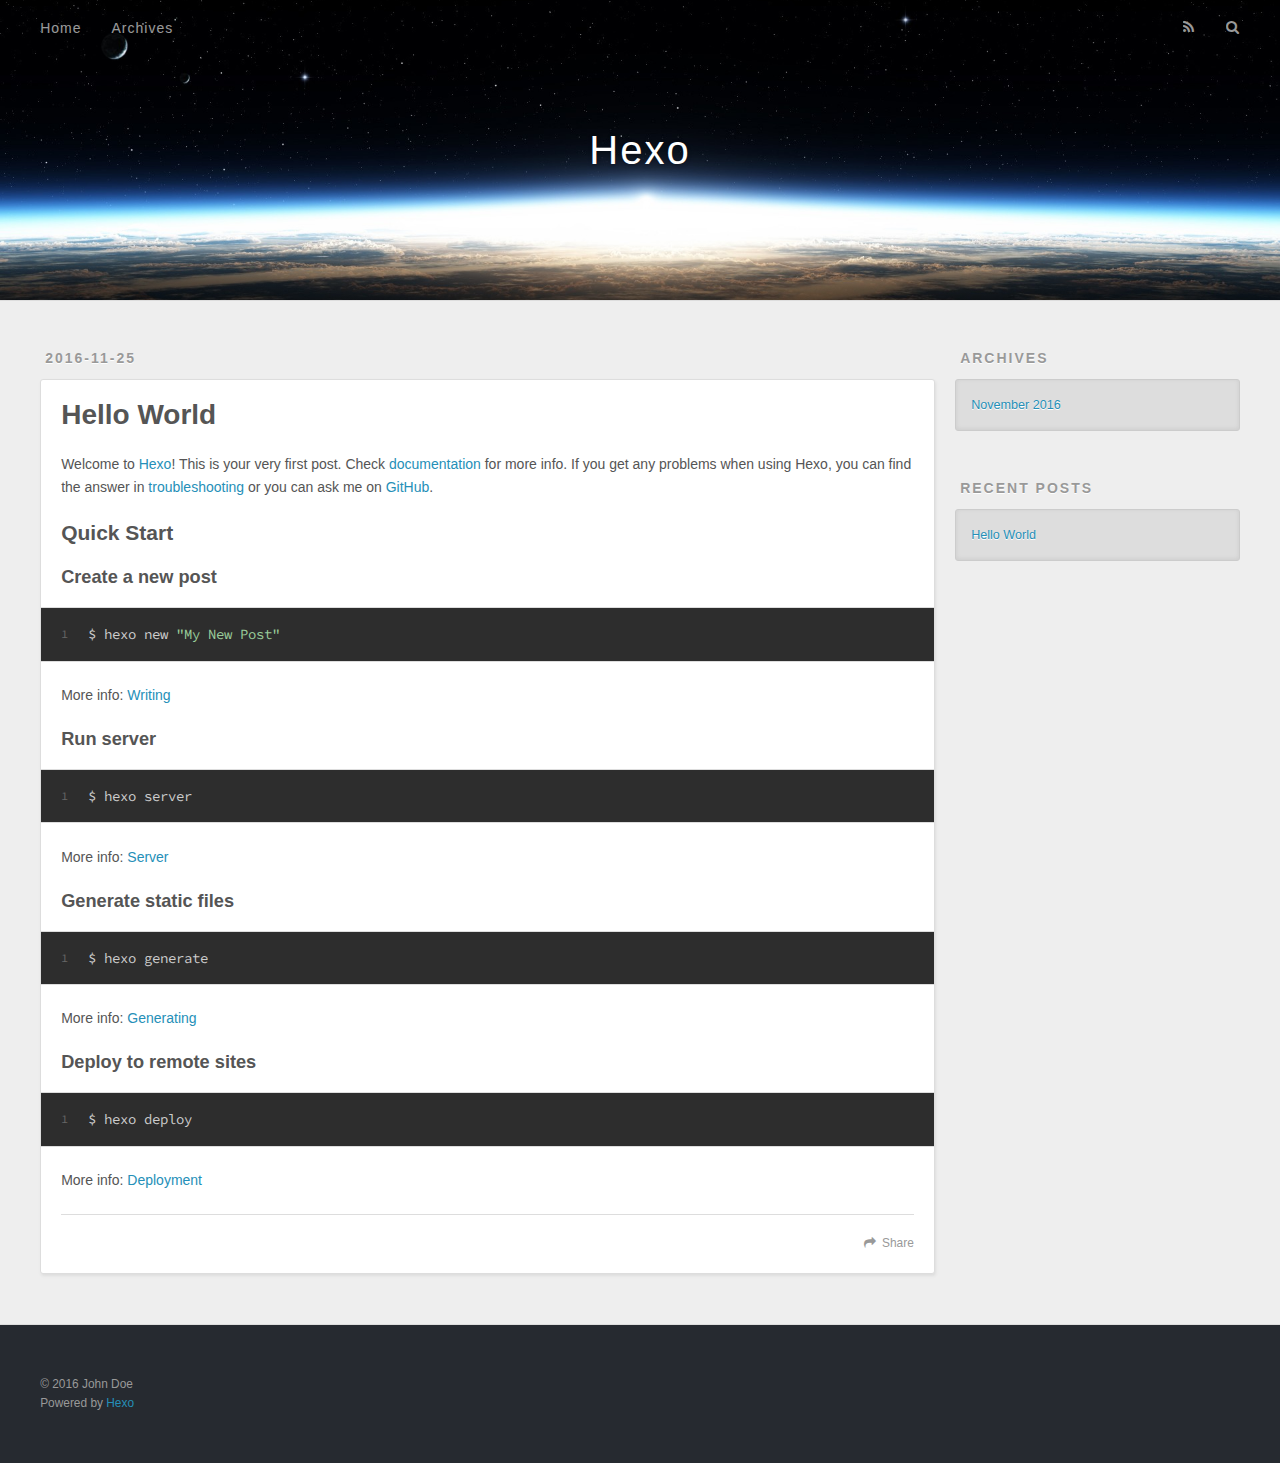
==== index.html @ 5a2c0171 "Site updated: 2016-11-25 18:20:58" ====
<!DOCTYPE html>
<html>
<head>
  <meta charset="utf-8">
  
  <title>Hexo</title>
  <meta name="viewport" content="width=device-width, initial-scale=1, maximum-scale=1">
  <meta property="og:type" content="website">
<meta property="og:title" content="Hexo">
<meta property="og:url" content="http://yoursite.com/index.html">
<meta property="og:site_name" content="Hexo">
<meta name="twitter:card" content="summary">
<meta name="twitter:title" content="Hexo">
  
    <link rel="alternate" href="/atom.xml" title="Hexo" type="application/atom+xml">
  
  
    <link rel="icon" href="/favicon.png">
  
  
    <link href="//fonts.googleapis.com/css?family=Source+Code+Pro" rel="stylesheet" type="text/css">
  
  <link rel="stylesheet" href="/css/style.css">
  

</head>

<body>
  <div id="container">
    <div id="wrap">
      <header id="header">
  <div id="banner"></div>
  <div id="header-outer" class="outer">
    <div id="header-title" class="inner">
      <h1 id="logo-wrap">
        <a href="/" id="logo">Hexo</a>
      </h1>
      
    </div>
    <div id="header-inner" class="inner">
      <nav id="main-nav">
        <a id="main-nav-toggle" class="nav-icon"></a>
        
          <a class="main-nav-link" href="/">Home</a>
        
          <a class="main-nav-link" href="/archives">Archives</a>
        
      </nav>
      <nav id="sub-nav">
        
          <a id="nav-rss-link" class="nav-icon" href="/atom.xml" title="RSS Feed"></a>
        
        <a id="nav-search-btn" class="nav-icon" title="Search"></a>
      </nav>
      <div id="search-form-wrap">
        <form action="//google.com/search" method="get" accept-charset="UTF-8" class="search-form"><input type="search" name="q" results="0" class="search-form-input" placeholder="Search"><button type="submit" class="search-form-submit">&#xF002;</button><input type="hidden" name="sitesearch" value="http://yoursite.com"></form>
      </div>
    </div>
  </div>
</header>
      <div class="outer">
        <section id="main">
  
    <article id="post-hello-world" class="article article-type-post" itemscope itemprop="blogPost">
  <div class="article-meta">
    <a href="/2016/11/25/hello-world/" class="article-date">
  <time datetime="2016-11-25T10:02:31.651Z" itemprop="datePublished">2016-11-25</time>
</a>
    
  </div>
  <div class="article-inner">
    
    
      <header class="article-header">
        
  
    <h1 itemprop="name">
      <a class="article-title" href="/2016/11/25/hello-world/">Hello World</a>
    </h1>
  

      </header>
    
    <div class="article-entry" itemprop="articleBody">
      
        <p>Welcome to <a href="https://hexo.io/" target="_blank" rel="external">Hexo</a>! This is your very first post. Check <a href="https://hexo.io/docs/" target="_blank" rel="external">documentation</a> for more info. If you get any problems when using Hexo, you can find the answer in <a href="https://hexo.io/docs/troubleshooting.html" target="_blank" rel="external">troubleshooting</a> or you can ask me on <a href="https://github.com/hexojs/hexo/issues" target="_blank" rel="external">GitHub</a>.</p>
<h2 id="Quick-Start"><a href="#Quick-Start" class="headerlink" title="Quick Start"></a>Quick Start</h2><h3 id="Create-a-new-post"><a href="#Create-a-new-post" class="headerlink" title="Create a new post"></a>Create a new post</h3><figure class="highlight bash"><table><tr><td class="gutter"><pre><div class="line">1</div></pre></td><td class="code"><pre><div class="line">$ hexo new <span class="string">"My New Post"</span></div></pre></td></tr></table></figure>
<p>More info: <a href="https://hexo.io/docs/writing.html" target="_blank" rel="external">Writing</a></p>
<h3 id="Run-server"><a href="#Run-server" class="headerlink" title="Run server"></a>Run server</h3><figure class="highlight bash"><table><tr><td class="gutter"><pre><div class="line">1</div></pre></td><td class="code"><pre><div class="line">$ hexo server</div></pre></td></tr></table></figure>
<p>More info: <a href="https://hexo.io/docs/server.html" target="_blank" rel="external">Server</a></p>
<h3 id="Generate-static-files"><a href="#Generate-static-files" class="headerlink" title="Generate static files"></a>Generate static files</h3><figure class="highlight bash"><table><tr><td class="gutter"><pre><div class="line">1</div></pre></td><td class="code"><pre><div class="line">$ hexo generate</div></pre></td></tr></table></figure>
<p>More info: <a href="https://hexo.io/docs/generating.html" target="_blank" rel="external">Generating</a></p>
<h3 id="Deploy-to-remote-sites"><a href="#Deploy-to-remote-sites" class="headerlink" title="Deploy to remote sites"></a>Deploy to remote sites</h3><figure class="highlight bash"><table><tr><td class="gutter"><pre><div class="line">1</div></pre></td><td class="code"><pre><div class="line">$ hexo deploy</div></pre></td></tr></table></figure>
<p>More info: <a href="https://hexo.io/docs/deployment.html" target="_blank" rel="external">Deployment</a></p>

      
    </div>
    <footer class="article-footer">
      <a data-url="http://yoursite.com/2016/11/25/hello-world/" data-id="civxmhy2h0000usjjpiqoplnz" class="article-share-link">Share</a>
      
      
    </footer>
  </div>
  
</article>


  

</section>
        
          <aside id="sidebar">
  
    

  
    

  
    
  
    
  <div class="widget-wrap">
    <h3 class="widget-title">Archives</h3>
    <div class="widget">
      <ul class="archive-list"><li class="archive-list-item"><a class="archive-list-link" href="/archives/2016/11/">November 2016</a></li></ul>
    </div>
  </div>


  
    
  <div class="widget-wrap">
    <h3 class="widget-title">Recent Posts</h3>
    <div class="widget">
      <ul>
        
          <li>
            <a href="/2016/11/25/hello-world/">Hello World</a>
          </li>
        
      </ul>
    </div>
  </div>

  
</aside>
        
      </div>
      <footer id="footer">
  
  <div class="outer">
    <div id="footer-info" class="inner">
      &copy; 2016 John Doe<br>
      Powered by <a href="http://hexo.io/" target="_blank">Hexo</a>
    </div>
  </div>
</footer>
    </div>
    <nav id="mobile-nav">
  
    <a href="/" class="mobile-nav-link">Home</a>
  
    <a href="/archives" class="mobile-nav-link">Archives</a>
  
</nav>
    

<script src="//ajax.googleapis.com/ajax/libs/jquery/2.0.3/jquery.min.js"></script>


  <link rel="stylesheet" href="/fancybox/jquery.fancybox.css">
  <script src="/fancybox/jquery.fancybox.pack.js"></script>


<script src="/js/script.js"></script>

  </div>
</body>
</html>
---- css/style.css ----
body {
  width: 100%;
}
body:before,
body:after {
  content: "";
  display: table;
}
body:after {
  clear: both;
}
html,
body,
div,
span,
applet,
object,
iframe,
h1,
h2,
h3,
h4,
h5,
h6,
p,
blockquote,
pre,
a,
abbr,
acronym,
address,
big,
cite,
code,
del,
dfn,
em,
img,
ins,
kbd,
q,
s,
samp,
small,
strike,
strong,
sub,
sup,
tt,
var,
dl,
dt,
dd,
ol,
ul,
li,
fieldset,
form,
label,
legend,
table,
caption,
tbody,
tfoot,
thead,
tr,
th,
td {
  margin: 0;
  padding: 0;
  border: 0;
  outline: 0;
  font-weight: inherit;
  font-style: inherit;
  font-family: inherit;
  font-size: 100%;
  vertical-align: baseline;
}
body {
  line-height: 1;
  color: #000;
  background: #fff;
}
ol,
ul {
  list-style: none;
}
table {
  border-collapse: separate;
  border-spacing: 0;
  vertical-align: middle;
}
caption,
th,
td {
  text-align: left;
  font-weight: normal;
  vertical-align: middle;
}
a img {
  border: none;
}
input,
button {
  margin: 0;
  padding: 0;
}
input::-moz-focus-inner,
button::-moz-focus-inner {
  border: 0;
  padding: 0;
}
@font-face {
  font-family: FontAwesome;
  font-style: normal;
  font-weight: normal;
  src: url("fonts/fontawesome-webfont.eot?v=#4.0.3");
  src: url("fonts/fontawesome-webfont.eot?#iefix&v=#4.0.3") format("embedded-opentype"), url("fonts/fontawesome-webfont.woff?v=#4.0.3") format("woff"), url("fonts/fontawesome-webfont.ttf?v=#4.0.3") format("truetype"), url("fonts/fontawesome-webfont.svg#fontawesomeregular?v=#4.0.3") format("svg");
}
html,
body,
#container {
  height: 100%;
}
body {
  background: #eee;
  font: 14px "Helvetica Neue", Helvetica, Arial, sans-serif;
  -webkit-text-size-adjust: 100%;
}
.outer {
  max-width: 1220px;
  margin: 0 auto;
  padding: 0 20px;
}
.outer:before,
.outer:after {
  content: "";
  display: table;
}
.outer:after {
  clear: both;
}
.inner {
  display: inline;
  float: left;
  width: 98.33333333333333%;
  margin: 0 0.833333333333333%;
}
.left,
.alignleft {
  float: left;
}
.right,
.alignright {
  float: right;
}
.clear {
  clear: both;
}
#container {
  position: relative;
}
.mobile-nav-on {
  overflow: hidden;
}
#wrap {
  height: 100%;
  width: 100%;
  position: absolute;
  top: 0;
  left: 0;
  -webkit-transition: 0.2s ease-out;
  -moz-transition: 0.2s ease-out;
  -ms-transition: 0.2s ease-out;
  transition: 0.2s ease-out;
  z-index: 1;
  background: #eee;
}
.mobile-nav-on #wrap {
  left: 280px;
}
@media screen and (min-width: 768px) {
  #main {
    display: inline;
    float: left;
    width: 73.33333333333333%;
    margin: 0 0.833333333333333%;
  }
}
.article-date,
.article-category-link,
.archive-year,
.widget-title {
  text-decoration: none;
  text-transform: uppercase;
  letter-spacing: 2px;
  color: #999;
  margin-bottom: 1em;
  margin-left: 5px;
  line-height: 1em;
  text-shadow: 0 1px #fff;
  font-weight: bold;
}
.article-inner,
.archive-article-inner {
  background: #fff;
  -webkit-box-shadow: 1px 2px 3px #ddd;
  box-shadow: 1px 2px 3px #ddd;
  border: 1px solid #ddd;
  border-radius: 3px;
}
.article-entry h1,
.widget h1 {
  font-size: 2em;
}
.article-entry h2,
.widget h2 {
  font-size: 1.5em;
}
.article-entry h3,
.widget h3 {
  font-size: 1.3em;
}
.article-entry h4,
.widget h4 {
  font-size: 1.2em;
}
.article-entry h5,
.widget h5 {
  font-size: 1em;
}
.article-entry h6,
.widget h6 {
  font-size: 1em;
  color: #999;
}
.article-entry hr,
.widget hr {
  border: 1px dashed #ddd;
}
.article-entry strong,
.widget strong {
  font-weight: bold;
}
.article-entry em,
.widget em,
.article-entry cite,
.widget cite {
  font-style: italic;
}
.article-entry sup,
.widget sup,
.article-entry sub,
.widget sub {
  font-size: 0.75em;
  line-height: 0;
  position: relative;
  vertical-align: baseline;
}
.article-entry sup,
.widget sup {
  top: -0.5em;
}
.article-entry sub,
.widget sub {
  bottom: -0.2em;
}
.article-entry small,
.widget small {
  font-size: 0.85em;
}
.article-entry acronym,
.widget acronym,
.article-entry abbr,
.widget abbr {
  border-bottom: 1px dotted;
}
.article-entry ul,
.widget ul,
.article-entry ol,
.widget ol,
.article-entry dl,
.widget dl {
  margin: 0 20px;
  line-height: 1.6em;
}
.article-entry ul ul,
.widget ul ul,
.article-entry ol ul,
.widget ol ul,
.article-entry ul ol,
.widget ul ol,
.article-entry ol ol,
.widget ol ol {
  margin-top: 0;
  margin-bottom: 0;
}
.article-entry ul,
.widget ul {
  list-style: disc;
}
.article-entry ol,
.widget ol {
  list-style: decimal;
}
.article-entry dt,
.widget dt {
  font-weight: bold;
}
#header {
  height: 300px;
  position: relative;
  border-bottom: 1px solid #ddd;
}
#header:before,
#header:after {
  content: "";
  position: absolute;
  left: 0;
  right: 0;
  height: 40px;
}
#header:before {
  top: 0;
  background: -webkit-linear-gradient(rgba(0,0,0,0.2), transparent);
  background: -moz-linear-gradient(rgba(0,0,0,0.2), transparent);
  background: -ms-linear-gradient(rgba(0,0,0,0.2), transparent);
  background: linear-gradient(rgba(0,0,0,0.2), transparent);
}
#header:after {
  bottom: 0;
  background: -webkit-linear-gradient(transparent, rgba(0,0,0,0.2));
  background: -moz-linear-gradient(transparent, rgba(0,0,0,0.2));
  background: -ms-linear-gradient(transparent, rgba(0,0,0,0.2));
  background: linear-gradient(transparent, rgba(0,0,0,0.2));
}
#header-outer {
  height: 100%;
  position: relative;
}
#header-inner {
  position: relative;
  overflow: hidden;
}
#banner {
  position: absolute;
  top: 0;
  left: 0;
  width: 100%;
  height: 100%;
  background: url("images/banner.jpg") center #000;
  -webkit-background-size: cover;
  -moz-background-size: cover;
  background-size: cover;
  z-index: -1;
}
#header-title {
  text-align: center;
  height: 40px;
  position: absolute;
  top: 50%;
  left: 0;
  margin-top: -20px;
}
#logo,
#subtitle {
  text-decoration: none;
  color: #fff;
  font-weight: 300;
  text-shadow: 0 1px 4px rgba(0,0,0,0.3);
}
#logo {
  font-size: 40px;
  line-height: 40px;
  letter-spacing: 2px;
}
#subtitle {
  font-size: 16px;
  line-height: 16px;
  letter-spacing: 1px;
}
#subtitle-wrap {
  margin-top: 16px;
}
#main-nav {
  float: left;
  margin-left: -15px;
}
.nav-icon,
.main-nav-link {
  float: left;
  color: #fff;
  opacity: 0.6;
  text-decoration: none;
  text-shadow: 0 1px rgba(0,0,0,0.2);
  -webkit-transition: opacity 0.2s;
  -moz-transition: opacity 0.2s;
  -ms-transition: opacity 0.2s;
  transition: opacity 0.2s;
  display: block;
  padding: 20px 15px;
}
.nav-icon:hover,
.main-nav-link:hover {
  opacity: 1;
}
.nav-icon {
  font-family: FontAwesome;
  text-align: center;
  font-size: 14px;
  width: 14px;
  height: 14px;
  padding: 20px 15px;
  position: relative;
  cursor: pointer;
}
.main-nav-link {
  font-weight: 300;
  letter-spacing: 1px;
}
@media screen and (max-width: 479px) {
  .main-nav-link {
    display: none;
  }
}
#main-nav-toggle {
  display: none;
}
#main-nav-toggle:before {
  content: "\f0c9";
}
@media screen and (max-width: 479px) {
  #main-nav-toggle {
    display: block;
  }
}
#sub-nav {
  float: right;
  margin-right: -15px;
}
#nav-rss-link:before {
  content: "\f09e";
}
#nav-search-btn:before {
  content: "\f002";
}
#search-form-wrap {
  position: absolute;
  top: 15px;
  width: 150px;
  height: 30px;
  right: -150px;
  opacity: 0;
  -webkit-transition: 0.2s ease-out;
  -moz-transition: 0.2s ease-out;
  -ms-transition: 0.2s ease-out;
  transition: 0.2s ease-out;
}
#search-form-wrap.on {
  opacity: 1;
  right: 0;
}
@media screen and (max-width: 479px) {
  #search-form-wrap {
    width: 100%;
    right: -100%;
  }
}
.search-form {
  position: absolute;
  top: 0;
  left: 0;
  right: 0;
  background: #fff;
  padding: 5px 15px;
  border-radius: 15px;
  -webkit-box-shadow: 0 0 10px rgba(0,0,0,0.3);
  box-shadow: 0 0 10px rgba(0,0,0,0.3);
}
.search-form-input {
  border: none;
  background: none;
  color: #555;
  width: 100%;
  font: 13px "Helvetica Neue", Helvetica, Arial, sans-serif;
  outline: none;
}
.search-form-input::-webkit-search-results-decoration,
.search-form-input::-webkit-search-cancel-button {
  -webkit-appearance: none;
}
.search-form-submit {
  position: absolute;
  top: 50%;
  right: 10px;
  margin-top: -7px;
  font: 13px FontAwesome;
  border: none;
  background: none;
  color: #bbb;
  cursor: pointer;
}
.search-form-submit:hover,
.search-form-submit:focus {
  color: #777;
}
.article {
  margin: 50px 0;
}
.article-inner {
  overflow: hidden;
}
.article-meta:before,
.article-meta:after {
  content: "";
  display: table;
}
.article-meta:after {
  clear: both;
}
.article-date {
  float: left;
}
.article-category {
  float: left;
  line-height: 1em;
  color: #ccc;
  text-shadow: 0 1px #fff;
  margin-left: 8px;
}
.article-category:before {
  content: "\2022";
}
.article-category-link {
  margin: 0 12px 1em;
}
.article-header {
  padding: 20px 20px 0;
}
.article-title {
  text-decoration: none;
  font-size: 2em;
  font-weight: bold;
  color: #555;
  line-height: 1.1em;
  -webkit-transition: color 0.2s;
  -moz-transition: color 0.2s;
  -ms-transition: color 0.2s;
  transition: color 0.2s;
}
a.article-title:hover {
  color: #258fb8;
}
.article-entry {
  color: #555;
  padding: 0 20px;
}
.article-entry:before,
.article-entry:after {
  content: "";
  display: table;
}
.article-entry:after {
  clear: both;
}
.article-entry p,
.article-entry table {
  line-height: 1.6em;
  margin: 1.6em 0;
}
.article-entry h1,
.article-entry h2,
.article-entry h3,
.article-entry h4,
.article-entry h5,
.article-entry h6 {
  font-weight: bold;
}
.article-entry h1,
.article-entry h2,
.article-entry h3,
.article-entry h4,
.article-entry h5,
.article-entry h6 {
  line-height: 1.1em;
  margin: 1.1em 0;
}
.article-entry a {
  color: #258fb8;
  text-decoration: none;
}
.article-entry a:hover {
  text-decoration: underline;
}
.article-entry ul,
.article-entry ol,
.article-entry dl {
  margin-top: 1.6em;
  margin-bottom: 1.6em;
}
.article-entry img,
.article-entry video {
  max-width: 100%;
  height: auto;
  display: block;
  margin: auto;
}
.article-entry iframe {
  border: none;
}
.article-entry table {
  width: 100%;
  border-collapse: collapse;
  border-spacing: 0;
}
.article-entry th {
  font-weight: bold;
  border-bottom: 3px solid #ddd;
  padding-bottom: 0.5em;
}
.article-entry td {
  border-bottom: 1px solid #ddd;
  padding: 10px 0;
}
.article-entry blockquote {
  font-family: Georgia, "Times New Roman", serif;
  font-size: 1.4em;
  margin: 1.6em 20px;
  text-align: center;
}
.article-entry blockquote footer {
  font-size: 14px;
  margin: 1.6em 0;
  font-family: "Helvetica Neue", Helvetica, Arial, sans-serif;
}
.article-entry blockquote footer cite:before {
  content: "—";
  padding: 0 0.5em;
}
.article-entry .pullquote {
  text-align: left;
  width: 45%;
  margin: 0;
}
.article-entry .pullquote.left {
  margin-left: 0.5em;
  margin-right: 1em;
}
.article-entry .pullquote.right {
  margin-right: 0.5em;
  margin-left: 1em;
}
.article-entry .caption {
  color: #999;
  display: block;
  font-size: 0.9em;
  margin-top: 0.5em;
  position: relative;
  text-align: center;
}
.article-entry .video-container {
  position: relative;
  padding-top: 56.25%;
  height: 0;
  overflow: hidden;
}
.article-entry .video-container iframe,
.article-entry .video-container object,
.article-entry .video-container embed {
  position: absolute;
  top: 0;
  left: 0;
  width: 100%;
  height: 100%;
  margin-top: 0;
}
.article-more-link a {
  display: inline-block;
  line-height: 1em;
  padding: 6px 15px;
  border-radius: 15px;
  background: #eee;
  color: #999;
  text-shadow: 0 1px #fff;
  text-decoration: none;
}
.article-more-link a:hover {
  background: #258fb8;
  color: #fff;
  text-decoration: none;
  text-shadow: 0 1px #1e7293;
}
.article-footer {
  font-size: 0.85em;
  line-height: 1.6em;
  border-top: 1px solid #ddd;
  padding-top: 1.6em;
  margin: 0 20px 20px;
}
.article-footer:before,
.article-footer:after {
  content: "";
  display: table;
}
.article-footer:after {
  clear: both;
}
.article-footer a {
  color: #999;
  text-decoration: none;
}
.article-footer a:hover {
  color: #555;
}
.article-tag-list-item {
  float: left;
  margin-right: 10px;
}
.article-tag-list-link:before {
  content: "#";
}
.article-comment-link {
  float: right;
}
.article-comment-link:before {
  content: "\f075";
  font-family: FontAwesome;
  padding-right: 8px;
}
.article-share-link {
  cursor: pointer;
  float: right;
  margin-left: 20px;
}
.article-share-link:before {
  content: "\f064";
  font-family: FontAwesome;
  padding-right: 6px;
}
#article-nav {
  position: relative;
}
#article-nav:before,
#article-nav:after {
  content: "";
  display: table;
}
#article-nav:after {
  clear: both;
}
@media screen and (min-width: 768px) {
  #article-nav {
    margin: 50px 0;
  }
  #article-nav:before {
    width: 8px;
    height: 8px;
    position: absolute;
    top: 50%;
    left: 50%;
    margin-top: -4px;
    margin-left: -4px;
    content: "";
    border-radius: 50%;
    background: #ddd;
    -webkit-box-shadow: 0 1px 2px #fff;
    box-shadow: 0 1px 2px #fff;
  }
}
.article-nav-link-wrap {
  text-decoration: none;
  text-shadow: 0 1px #fff;
  color: #999;
  -webkit-box-sizing: border-box;
  -moz-box-sizing: border-box;
  box-sizing: border-box;
  margin-top: 50px;
  text-align: center;
  display: block;
}
.article-nav-link-wrap:hover {
  color: #555;
}
@media screen and (min-width: 768px) {
  .article-nav-link-wrap {
    width: 50%;
    margin-top: 0;
  }
}
@media screen and (min-width: 768px) {
  #article-nav-newer {
    float: left;
    text-align: right;
    padding-right: 20px;
  }
}
@media screen and (min-width: 768px) {
  #article-nav-older {
    float: right;
    text-align: left;
    padding-left: 20px;
  }
}
.article-nav-caption {
  text-transform: uppercase;
  letter-spacing: 2px;
  color: #ddd;
  line-height: 1em;
  font-weight: bold;
}
#article-nav-newer .article-nav-caption {
  margin-right: -2px;
}
.article-nav-title {
  font-size: 0.85em;
  line-height: 1.6em;
  margin-top: 0.5em;
}
.article-share-box {
  position: absolute;
  display: none;
  background: #fff;
  -webkit-box-shadow: 1px 2px 10px rgba(0,0,0,0.2);
  box-shadow: 1px 2px 10px rgba(0,0,0,0.2);
  border-radius: 3px;
  margin-left: -145px;
  overflow: hidden;
  z-index: 1;
}
.article-share-box.on {
  display: block;
}
.article-share-input {
  width: 100%;
  background: none;
  -webkit-box-sizing: border-box;
  -moz-box-sizing: border-box;
  box-sizing: border-box;
  font: 14px "Helvetica Neue", Helvetica, Arial, sans-serif;
  padding: 0 15px;
  color: #555;
  outline: none;
  border: 1px solid #ddd;
  border-radius: 3px 3px 0 0;
  height: 36px;
  line-height: 36px;
}
.article-share-links {
  background: #eee;
}
.article-share-links:before,
.article-share-links:after {
  content: "";
  display: table;
}
.article-share-links:after {
  clear: both;
}
.article-share-twitter,
.article-share-facebook,
.article-share-pinterest,
.article-share-google {
  width: 50px;
  height: 36px;
  display: block;
  float: left;
  position: relative;
  color: #999;
  text-shadow: 0 1px #fff;
}
.article-share-twitter:before,
.article-share-facebook:before,
.article-share-pinterest:before,
.article-share-google:before {
  font-size: 20px;
  font-family: FontAwesome;
  width: 20px;
  height: 20px;
  position: absolute;
  top: 50%;
  left: 50%;
  margin-top: -10px;
  margin-left: -10px;
  text-align: center;
}
.article-share-twitter:hover,
.article-share-facebook:hover,
.article-share-pinterest:hover,
.article-share-google:hover {
  color: #fff;
}
.article-share-twitter:before {
  content: "\f099";
}
.article-share-twitter:hover {
  background: #00aced;
  text-shadow: 0 1px #008abe;
}
.article-share-facebook:before {
  content: "\f09a";
}
.article-share-facebook:hover {
  background: #3b5998;
  text-shadow: 0 1px #2f477a;
}
.article-share-pinterest:before {
  content: "\f0d2";
}
.article-share-pinterest:hover {
  background: #cb2027;
  text-shadow: 0 1px #a21a1f;
}
.article-share-google:before {
  content: "\f0d5";
}
.article-share-google:hover {
  background: #dd4b39;
  text-shadow: 0 1px #be3221;
}
.article-gallery {
  background: #000;
  position: relative;
}
.article-gallery-photos {
  position: relative;
  overflow: hidden;
}
.article-gallery-img {
  display: none;
  max-width: 100%;
}
.article-gallery-img:first-child {
  display: block;
}
.article-gallery-img.loaded {
  position: absolute;
  display: block;
}
.article-gallery-img img {
  display: block;
  max-width: 100%;
  margin: 0 auto;
}
#comments {
  background: #fff;
  -webkit-box-shadow: 1px 2px 3px #ddd;
  box-shadow: 1px 2px 3px #ddd;
  padding: 20px;
  border: 1px solid #ddd;
  border-radius: 3px;
  margin: 50px 0;
}
#comments a {
  color: #258fb8;
}
.archives-wrap {
  margin: 50px 0;
}
.archives:before,
.archives:after {
  content: "";
  display: table;
}
.archives:after {
  clear: both;
}
.archive-year-wrap {
  margin-bottom: 1em;
}
.archives {
  -webkit-column-gap: 10px;
  -moz-column-gap: 10px;
  column-gap: 10px;
}
@media screen and (min-width: 480px) and (max-width: 767px) {
  .archives {
    -webkit-column-count: 2;
    -moz-column-count: 2;
    column-count: 2;
  }
}
@media screen and (min-width: 768px) {
  .archives {
    -webkit-column-count: 3;
    -moz-column-count: 3;
    column-count: 3;
  }
}
.archive-article {
  -webkit-column-break-inside: avoid;
  page-break-inside: avoid;
  overflow: hidden;
  break-inside: avoid-column;
}
.archive-article-inner {
  padding: 10px;
  margin-bottom: 15px;
}
.archive-article-title {
  text-decoration: none;
  font-weight: bold;
  color: #555;
  -webkit-transition: color 0.2s;
  -moz-transition: color 0.2s;
  -ms-transition: color 0.2s;
  transition: color 0.2s;
  line-height: 1.6em;
}
.archive-article-title:hover {
  color: #258fb8;
}
.archive-article-footer {
  margin-top: 1em;
}
.archive-article-date {
  color: #999;
  text-decoration: none;
  font-size: 0.85em;
  line-height: 1em;
  margin-bottom: 0.5em;
  display: block;
}
#page-nav {
  margin: 50px auto;
  background: #fff;
  -webkit-box-shadow: 1px 2px 3px #ddd;
  box-shadow: 1px 2px 3px #ddd;
  border: 1px solid #ddd;
  border-radius: 3px;
  text-align: center;
  color: #999;
  overflow: hidden;
}
#page-nav:before,
#page-nav:after {
  content: "";
  display: table;
}
#page-nav:after {
  clear: both;
}
#page-nav a,
#page-nav span {
  padding: 10px 20px;
  line-height: 1;
  height: 2ex;
}
#page-nav a {
  color: #999;
  text-decoration: none;
}
#page-nav a:hover {
  background: #999;
  color: #fff;
}
#page-nav .prev {
  float: left;
}
#page-nav .next {
  float: right;
}
#page-nav .page-number {
  display: inline-block;
}
@media screen and (max-width: 479px) {
  #page-nav .page-number {
    display: none;
  }
}
#page-nav .current {
  color: #555;
  font-weight: bold;
}
#page-nav .space {
  color: #ddd;
}
#footer {
  background: #262a30;
  padding: 50px 0;
  border-top: 1px solid #ddd;
  color: #999;
}
#footer a {
  color: #258fb8;
  text-decoration: none;
}
#footer a:hover {
  text-decoration: underline;
}
#footer-info {
  line-height: 1.6em;
  font-size: 0.85em;
}
.article-entry pre,
.article-entry .highlight {
  background: #2d2d2d;
  margin: 0 -20px;
  padding: 15px 20px;
  border-style: solid;
  border-color: #ddd;
  border-width: 1px 0;
  overflow: auto;
  color: #ccc;
  line-height: 22.400000000000002px;
}
.article-entry .highlight .gutter pre,
.article-entry .gist .gist-file .gist-data .line-numbers {
  color: #666;
  font-size: 0.85em;
}
.article-entry pre,
.article-entry code {
  font-family: "Source Code Pro", Consolas, Monaco, Menlo, Consolas, monospace;
}
.article-entry code {
  background: #eee;
  text-shadow: 0 1px #fff;
  padding: 0 0.3em;
}
.article-entry pre code {
  background: none;
  text-shadow: none;
  padding: 0;
}
.article-entry .highlight pre {
  border: none;
  margin: 0;
  padding: 0;
}
.article-entry .highlight table {
  margin: 0;
  width: auto;
}
.article-entry .highlight td {
  border: none;
  padding: 0;
}
.article-entry .highlight figcaption {
  font-size: 0.85em;
  color: #999;
  line-height: 1em;
  margin-bottom: 1em;
}
.article-entry .highlight figcaption:before,
.article-entry .highlight figcaption:after {
  content: "";
  display: table;
}
.article-entry .highlight figcaption:after {
  clear: both;
}
.article-entry .highlight figcaption a {
  float: right;
}
.article-entry .highlight .gutter pre {
  text-align: right;
  padding-right: 20px;
}
.article-entry .highlight .line {
  height: 22.400000000000002px;
}
.article-entry .highlight .line.marked {
  background: #515151;
}
.article-entry .gist {
  margin: 0 -20px;
  border-style: solid;
  border-color: #ddd;
  border-width: 1px 0;
  background: #2d2d2d;
  padding: 15px 20px 15px 0;
}
.article-entry .gist .gist-file {
  border: none;
  font-family: "Source Code Pro", Consolas, Monaco, Menlo, Consolas, monospace;
  margin: 0;
}
.article-entry .gist .gist-file .gist-data {
  background: none;
  border: none;
}
.article-entry .gist .gist-file .gist-data .line-numbers {
  background: none;
  border: none;
  padding: 0 20px 0 0;
}
.article-entry .gist .gist-file .gist-data .line-data {
  padding: 0 !important;
}
.article-entry .gist .gist-file .highlight {
  margin: 0;
  padding: 0;
  border: none;
}
.article-entry .gist .gist-file .gist-meta {
  background: #2d2d2d;
  color: #999;
  font: 0.85em "Helvetica Neue", Helvetica, Arial, sans-serif;
  text-shadow: 0 0;
  padding: 0;
  margin-top: 1em;
  margin-left: 20px;
}
.article-entry .gist .gist-file .gist-meta a {
  color: #258fb8;
  font-weight: normal;
}
.article-entry .gist .gist-file .gist-meta a:hover {
  text-decoration: underline;
}
pre .comment,
pre .title {
  color: #999;
}
pre .variable,
pre .attribute,
pre .tag,
pre .regexp,
pre .ruby .constant,
pre .xml .tag .title,
pre .xml .pi,
pre .xml .doctype,
pre .html .doctype,
pre .css .id,
pre .css .class,
pre .css .pseudo {
  color: #f2777a;
}
pre .number,
pre .preprocessor,
pre .built_in,
pre .literal,
pre .params,
pre .constant {
  color: #f99157;
}
pre .class,
pre .ruby .class .title,
pre .css .rules .attribute {
  color: #9c9;
}
pre .string,
pre .value,
pre .inheritance,
pre .header,
pre .ruby .symbol,
pre .xml .cdata {
  color: #9c9;
}
pre .css .hexcolor {
  color: #6cc;
}
pre .function,
pre .python .decorator,
pre .python .title,
pre .ruby .function .title,
pre .ruby .title .keyword,
pre .perl .sub,
pre .javascript .title,
pre .coffeescript .title {
  color: #69c;
}
pre .keyword,
pre .javascript .function {
  color: #c9c;
}
@media screen and (max-width: 479px) {
  #mobile-nav {
    position: absolute;
    top: 0;
    left: 0;
    width: 280px;
    height: 100%;
    background: #191919;
    border-right: 1px solid #fff;
  }
}
@media screen and (max-width: 479px) {
  .mobile-nav-link {
    display: block;
    color: #999;
    text-decoration: none;
    padding: 15px 20px;
    font-weight: bold;
  }
  .mobile-nav-link:hover {
    color: #fff;
  }
}
@media screen and (min-width: 768px) {
  #sidebar {
    display: inline;
    float: left;
    width: 23.333333333333332%;
    margin: 0 0.833333333333333%;
  }
}
.widget-wrap {
  margin: 50px 0;
}
.widget {
  color: #777;
  text-shadow: 0 1px #fff;
  background: #ddd;
  -webkit-box-shadow: 0 -1px 4px #ccc inset;
  box-shadow: 0 -1px 4px #ccc inset;
  border: 1px solid #ccc;
  padding: 15px;
  border-radius: 3px;
}
.widget a {
  color: #258fb8;
  text-decoration: none;
}
.widget a:hover {
  text-decoration: underline;
}
.widget ul ul,
.widget ol ul,
.widget dl ul,
.widget ul ol,
.widget ol ol,
.widget dl ol,
.widget ul dl,
.widget ol dl,
.widget dl dl {
  margin-left: 15px;
  list-style: disc;
}
.widget {
  line-height: 1.6em;
  word-wrap: break-word;
  font-size: 0.9em;
}
.widget ul,
.widget ol {
  list-style: none;
  margin: 0;
}
.widget ul ul,
.widget ol ul,
.widget ul ol,
.widget ol ol {
  margin: 0 20px;
}
.widget ul ul,
.widget ol ul {
  list-style: disc;
}
.widget ul ol,
.widget ol ol {
  list-style: decimal;
}
.category-list-count,
.tag-list-count,
.archive-list-count {
  padding-left: 5px;
  color: #999;
  font-size: 0.85em;
}
.category-list-count:before,
.tag-list-count:before,
.archive-list-count:before {
  content: "(";
}
.category-list-count:after,
.tag-list-count:after,
.archive-list-count:after {
  content: ")";
}
.tagcloud a {
  margin-right: 5px;
  display: inline-block;
}
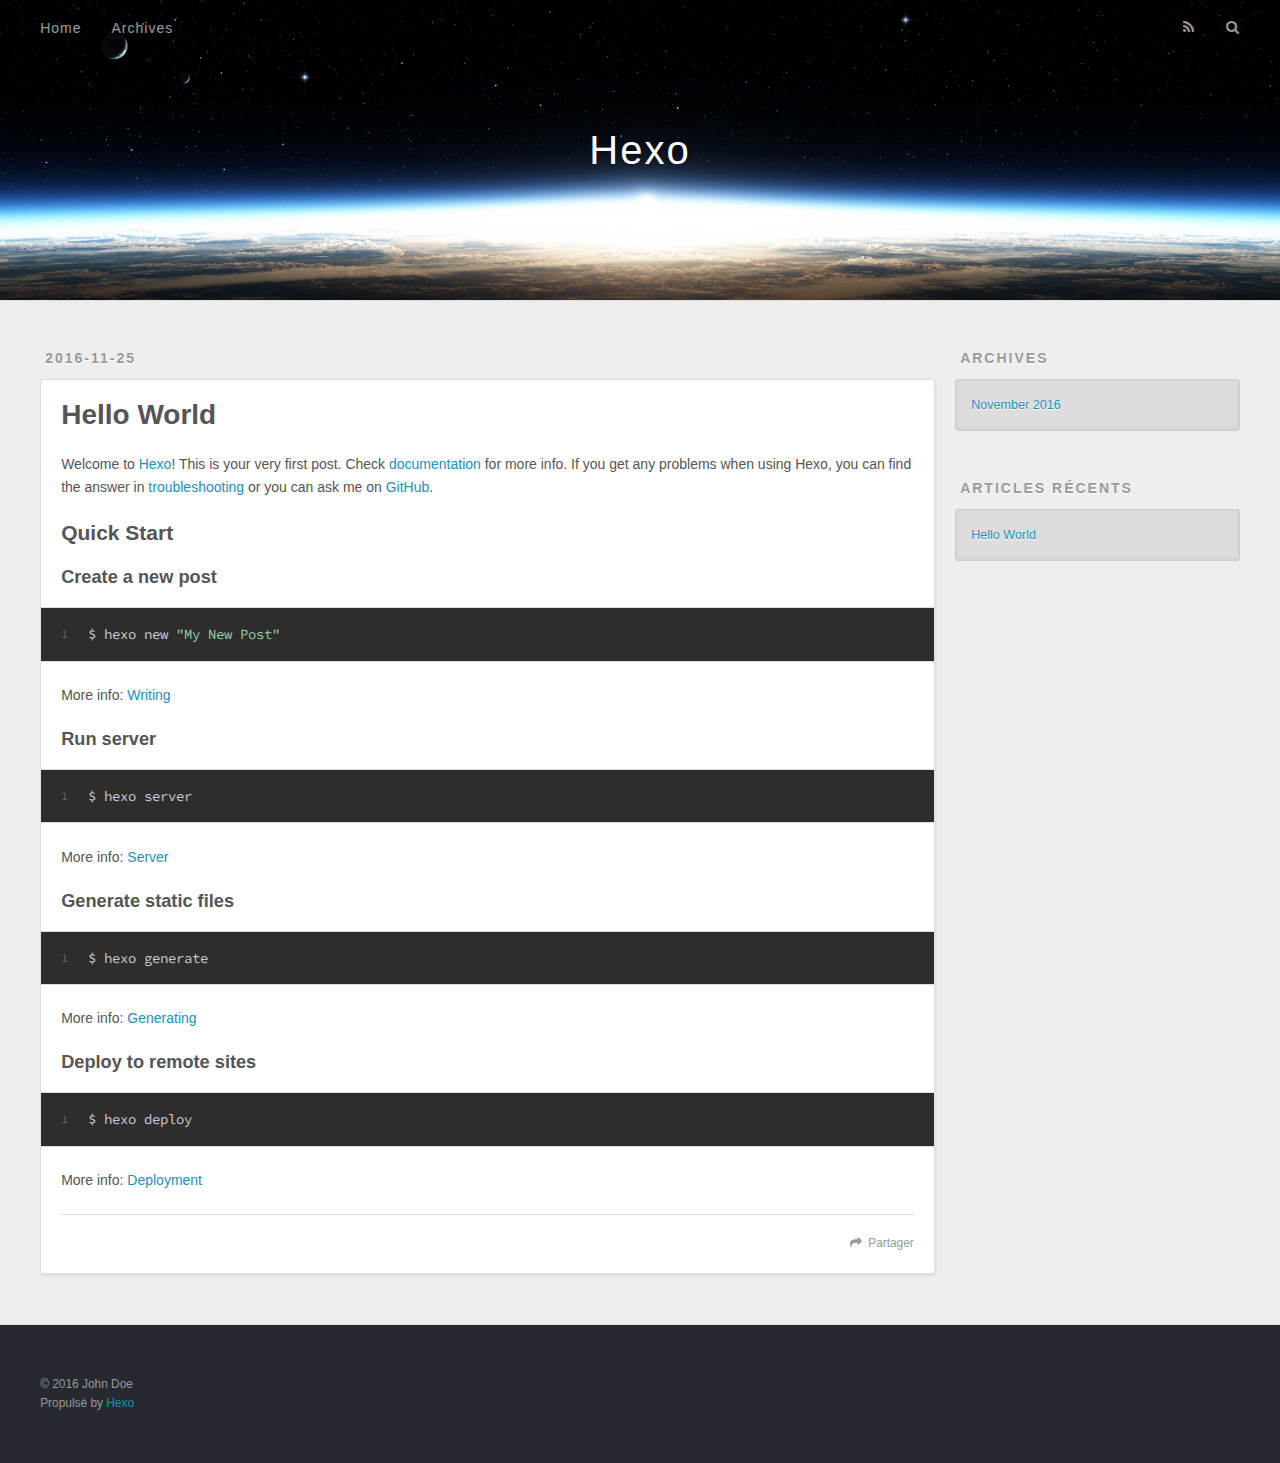
==== commit ed7ebb45: "Site updated: 2016-11-28 10:25:19" ====
--- a/index.html
+++ b/index.html
@@ -48,9 +48,9 @@
       </nav>
       <nav id="sub-nav">
         
-          <a id="nav-rss-link" class="nav-icon" href="/atom.xml" title="RSS Feed"></a>
+          <a id="nav-rss-link" class="nav-icon" href="/atom.xml" title="Flux RSS"></a>
         
-        <a id="nav-search-btn" class="nav-icon" title="Search"></a>
+        <a id="nav-search-btn" class="nav-icon" title="Rechercher"></a>
       </nav>
       <div id="search-form-wrap">
         <form action="//google.com/search" method="get" accept-charset="UTF-8" class="search-form"><input type="search" name="q" results="0" class="search-form-input" placeholder="Search"><button type="submit" class="search-form-submit">&#xF002;</button><input type="hidden" name="sitesearch" value="http://yoursite.com"></form>
@@ -96,7 +96,7 @@
       
     </div>
     <footer class="article-footer">
-      <a data-url="http://yoursite.com/2016/11/25/hello-world/" data-id="civxmhy2h0000usjjpiqoplnz" class="article-share-link">Share</a>
+      <a data-url="http://yoursite.com/2016/11/25/hello-world/" data-id="ciw1gci6q0000r8jjhn8yvyso" class="article-share-link">Partager</a>
       
       
     </footer>
@@ -131,7 +131,7 @@
   
     
   <div class="widget-wrap">
-    <h3 class="widget-title">Recent Posts</h3>
+    <h3 class="widget-title">Articles récents</h3>
     <div class="widget">
       <ul>
         
@@ -152,7 +152,7 @@
   <div class="outer">
     <div id="footer-info" class="inner">
       &copy; 2016 John Doe<br>
-      Powered by <a href="http://hexo.io/" target="_blank">Hexo</a>
+      Propulsé by <a href="http://hexo.io/" target="_blank">Hexo</a>
     </div>
   </div>
 </footer>
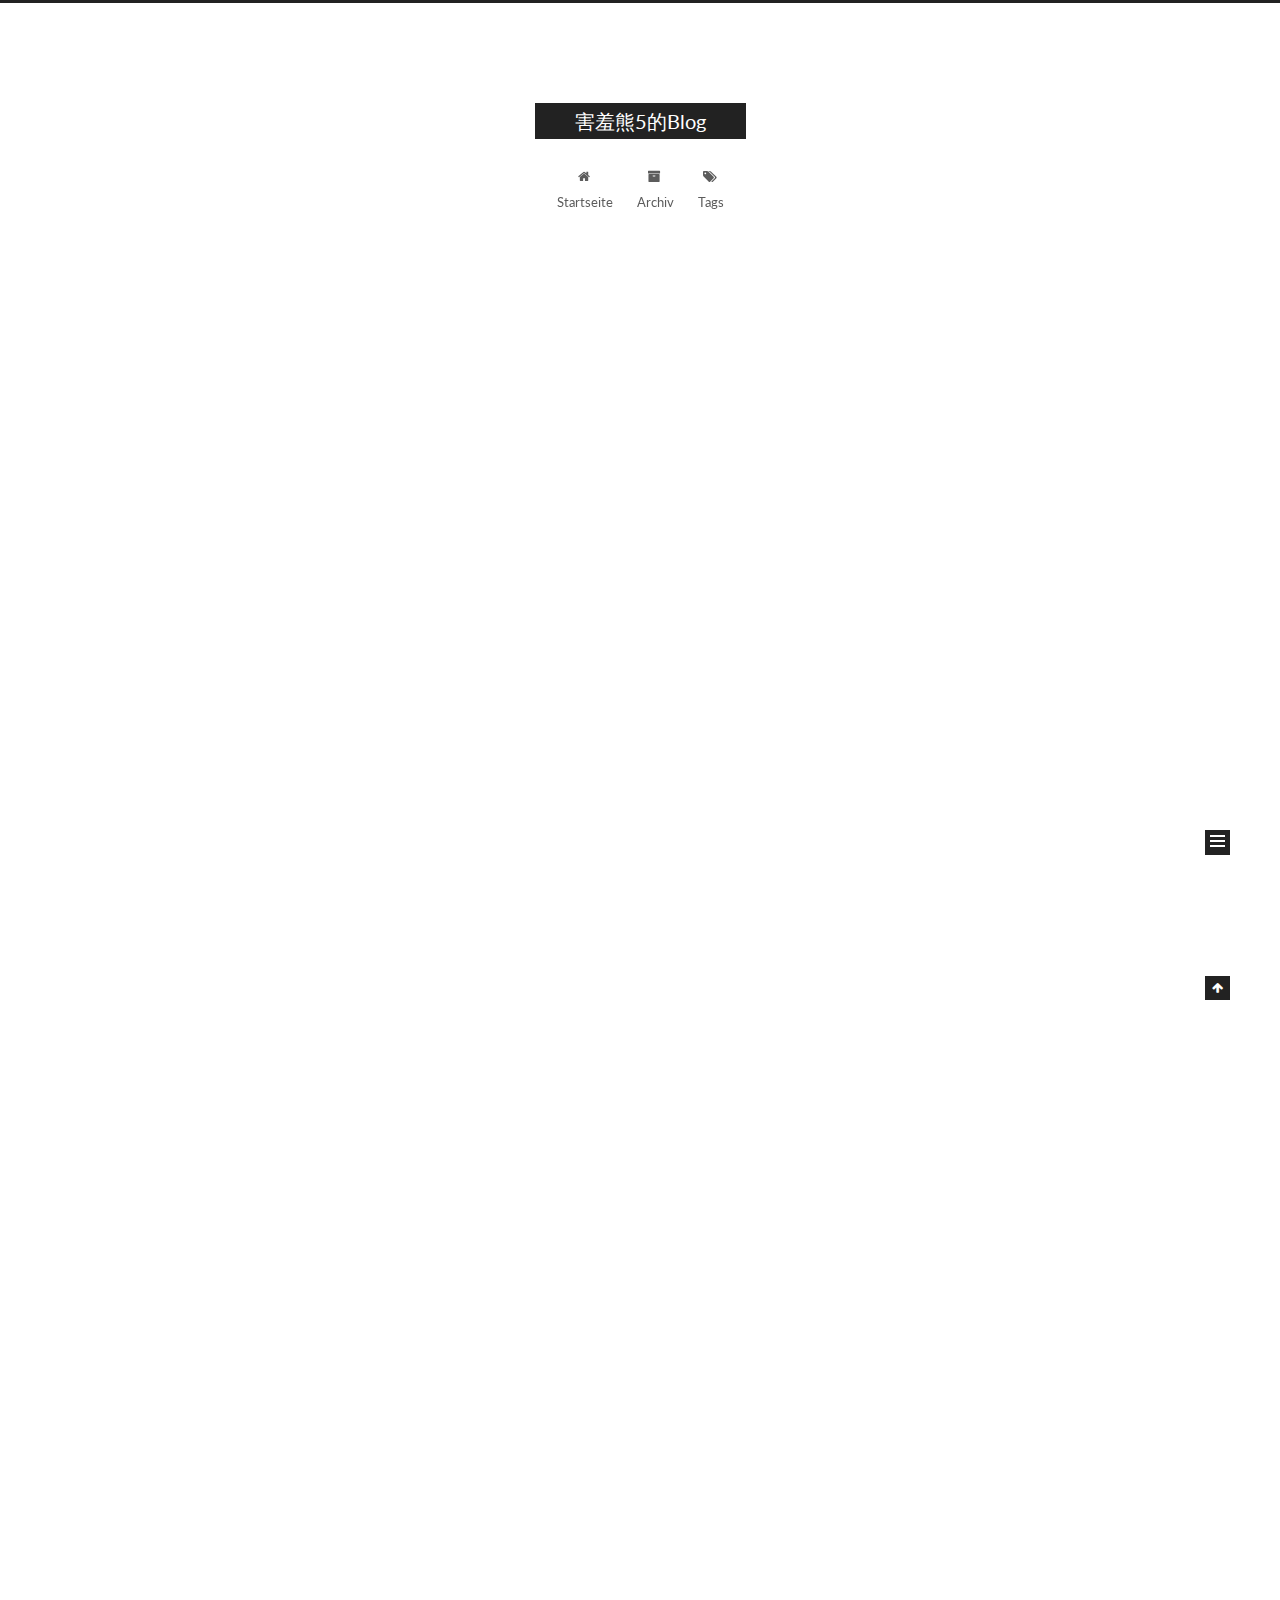
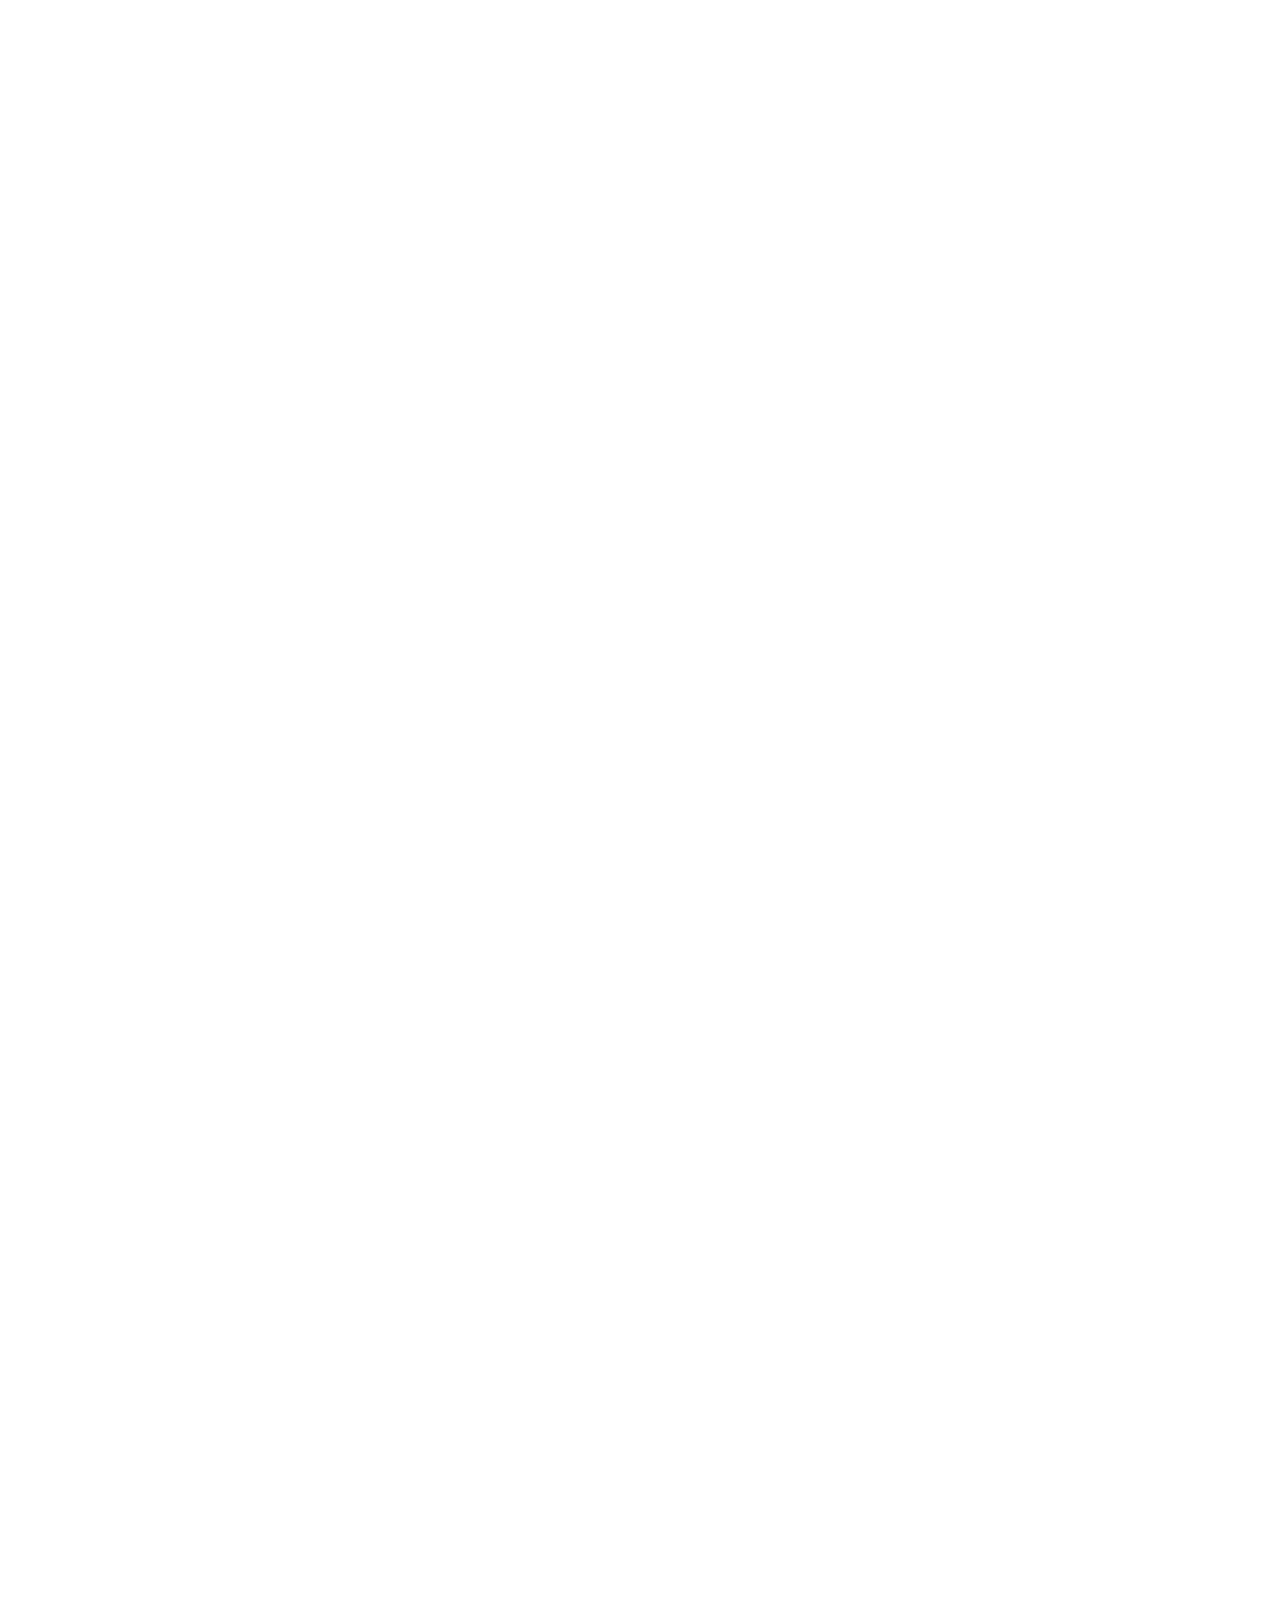
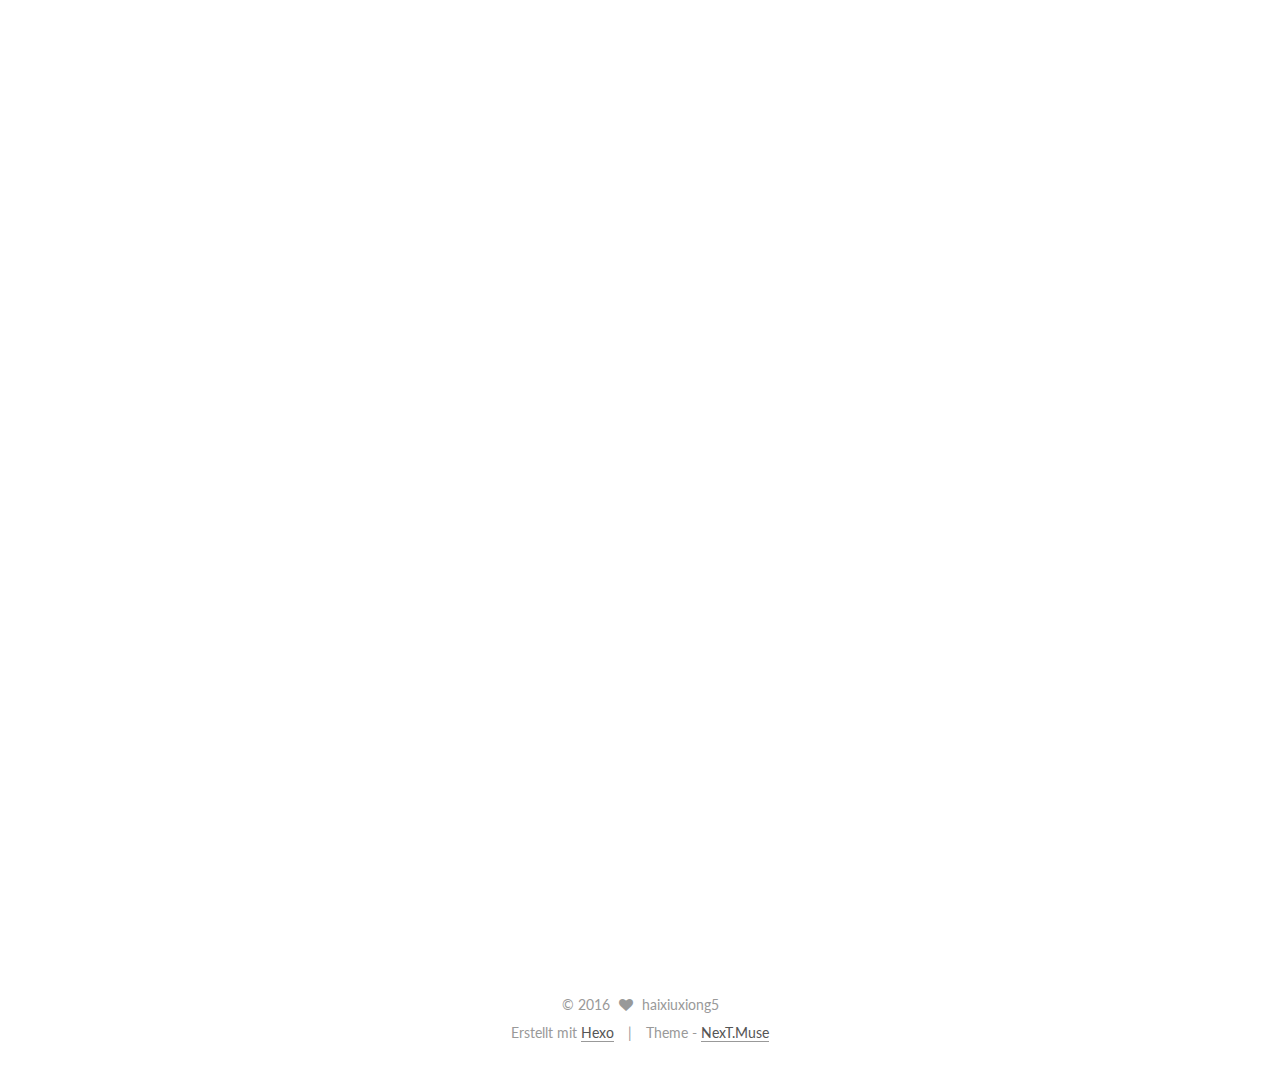
==== commit 6deb8a1a: "Site updated: 2016-11-28 13:55:02" ====
--- a/index.html
+++ b/index.html
@@ -1,89 +1,658 @@
-<!DOCTYPE html>
-<html>
+<!doctype html>
+
+
+
+  
+
+
+<html class="theme-next muse use-motion" lang="">
 <head>
-  <meta charset="utf-8">
-  
-  <title>Hexo</title>
-  <meta name="viewport" content="width=device-width, initial-scale=1, maximum-scale=1">
-  <meta property="og:type" content="website">
-<meta property="og:title" content="Hexo">
+  <meta charset="UTF-8"/>
+<meta http-equiv="X-UA-Compatible" content="IE=edge" />
+<meta name="viewport" content="width=device-width, initial-scale=1, maximum-scale=1"/>
+
+
+
+<meta http-equiv="Cache-Control" content="no-transform" />
+<meta http-equiv="Cache-Control" content="no-siteapp" />
+
+
+
+
+
+
+
+
+
+
+
+
+  
+  
+  <link href="/lib/fancybox/source/jquery.fancybox.css?v=2.1.5" rel="stylesheet" type="text/css" />
+
+
+
+
+  
+  
+  
+  
+
+  
+    
+    
+  
+
+  
+
+  
+
+  
+
+  
+
+  
+    
+    
+    <link href="//fonts.googleapis.com/css?family=Lato:300,300italic,400,400italic,700,700italic&subset=latin,latin-ext" rel="stylesheet" type="text/css">
+  
+
+
+
+
+
+
+<link href="/lib/font-awesome/css/font-awesome.min.css?v=4.6.2" rel="stylesheet" type="text/css" />
+
+<link href="/css/main.css?v=5.1.0" rel="stylesheet" type="text/css" />
+
+
+  <meta name="keywords" content="Hexo, NexT" />
+
+
+
+
+
+
+
+
+  <link rel="shortcut icon" type="image/x-icon" href="/favicon.ico?v=5.1.0" />
+
+
+
+
+
+
+<meta name="description" content="学习总结  思考感悟">
+<meta property="og:type" content="website">
+<meta property="og:title" content="害羞熊5的Blog">
 <meta property="og:url" content="http://yoursite.com/index.html">
-<meta property="og:site_name" content="Hexo">
+<meta property="og:site_name" content="害羞熊5的Blog">
+<meta property="og:description" content="学习总结  思考感悟">
 <meta name="twitter:card" content="summary">
-<meta name="twitter:title" content="Hexo">
-  
-    <link rel="alternate" href="/atom.xml" title="Hexo" type="application/atom+xml">
-  
-  
-    <link rel="icon" href="/favicon.png">
-  
-  
-    <link href="//fonts.googleapis.com/css?family=Source+Code+Pro" rel="stylesheet" type="text/css">
-  
-  <link rel="stylesheet" href="/css/style.css">
-  
-
+<meta name="twitter:title" content="害羞熊5的Blog">
+<meta name="twitter:description" content="学习总结  思考感悟">
+
+
+
+<script type="text/javascript" id="hexo.configurations">
+  var NexT = window.NexT || {};
+  var CONFIG = {
+    root: '/',
+    scheme: 'Muse',
+    sidebar: {"position":"left","display":"post"},
+    fancybox: true,
+    motion: true,
+    duoshuo: {
+      userId: '0',
+      author: 'Author'
+    },
+    algolia: {
+      applicationID: '',
+      apiKey: '',
+      indexName: '',
+      hits: {"per_page":10},
+      labels: {"input_placeholder":"Search for Posts","hits_empty":"We didn't find any results for the search: ${query}","hits_stats":"${hits} results found in ${time} ms"}
+    }
+  };
+</script>
+
+
+
+  <link rel="canonical" href="http://yoursite.com/"/>
+
+
+
+
+
+  <title> 害羞熊5的Blog </title>
 </head>
 
-<body>
-  <div id="container">
-    <div id="wrap">
-      <header id="header">
-  <div id="banner"></div>
-  <div id="header-outer" class="outer">
-    <div id="header-title" class="inner">
-      <h1 id="logo-wrap">
-        <a href="/" id="logo">Hexo</a>
-      </h1>
-      
-    </div>
-    <div id="header-inner" class="inner">
-      <nav id="main-nav">
-        <a id="main-nav-toggle" class="nav-icon"></a>
-        
-          <a class="main-nav-link" href="/">Home</a>
-        
-          <a class="main-nav-link" href="/archives">Archives</a>
-        
-      </nav>
-      <nav id="sub-nav">
-        
-          <a id="nav-rss-link" class="nav-icon" href="/atom.xml" title="Flux RSS"></a>
-        
-        <a id="nav-search-btn" class="nav-icon" title="Rechercher"></a>
-      </nav>
-      <div id="search-form-wrap">
-        <form action="//google.com/search" method="get" accept-charset="UTF-8" class="search-form"><input type="search" name="q" results="0" class="search-form-input" placeholder="Search"><button type="submit" class="search-form-submit">&#xF002;</button><input type="hidden" name="sitesearch" value="http://yoursite.com"></form>
-      </div>
-    </div>
+<body itemscope itemtype="http://schema.org/WebPage" lang="">
+
+  
+
+
+
+
+
+
+
+
+
+
+  
+  
+    
+  
+
+  <div class="container one-collumn sidebar-position-left 
+   page-home 
+ ">
+    <div class="headband"></div>
+
+    <header id="header" class="header" itemscope itemtype="http://schema.org/WPHeader">
+      <div class="header-inner"><div class="site-meta ">
+  
+
+  <div class="custom-logo-site-title">
+    <a href="/"  class="brand" rel="start">
+      <span class="logo-line-before"><i></i></span>
+      <span class="site-title">害羞熊5的Blog</span>
+      <span class="logo-line-after"><i></i></span>
+    </a>
   </div>
-</header>
-      <div class="outer">
-        <section id="main">
-  
-    <article id="post-hello-world" class="article article-type-post" itemscope itemprop="blogPost">
-  <div class="article-meta">
-    <a href="/2016/11/25/hello-world/" class="article-date">
-  <time datetime="2016-11-25T10:02:31.651Z" itemprop="datePublished">2016-11-25</time>
-</a>
-    
-  </div>
-  <div class="article-inner">
-    
-    
-      <header class="article-header">
-        
-  
-    <h1 itemprop="name">
-      <a class="article-title" href="/2016/11/25/hello-world/">Hello World</a>
-    </h1>
-  
-
+  <p class="site-subtitle"></p>
+</div>
+
+<div class="site-nav-toggle">
+  <button>
+    <span class="btn-bar"></span>
+    <span class="btn-bar"></span>
+    <span class="btn-bar"></span>
+  </button>
+</div>
+
+<nav class="site-nav">
+  
+
+  
+    <ul id="menu" class="menu">
+      
+        
+        <li class="menu-item menu-item-home">
+          <a href="/" rel="section">
+            
+              <i class="menu-item-icon fa fa-fw fa-home"></i> <br />
+            
+            Startseite
+          </a>
+        </li>
+      
+        
+        <li class="menu-item menu-item-archives">
+          <a href="/archives" rel="section">
+            
+              <i class="menu-item-icon fa fa-fw fa-archive"></i> <br />
+            
+            Archiv
+          </a>
+        </li>
+      
+        
+        <li class="menu-item menu-item-tags">
+          <a href="/tags" rel="section">
+            
+              <i class="menu-item-icon fa fa-fw fa-tags"></i> <br />
+            
+            Tags
+          </a>
+        </li>
+      
+
+      
+    </ul>
+  
+
+  
+</nav>
+
+
+
+ </div>
+    </header>
+
+    <main id="main" class="main">
+      <div class="main-inner">
+        <div class="content-wrap">
+          <div id="content" class="content">
+            
+  <section id="posts" class="posts-expand">
+    
+      
+
+  
+
+  
+  
+  
+
+  <article class="post post-type-normal " itemscope itemtype="http://schema.org/Article">
+  <link itemprop="mainEntityOfPage" href="http://yoursite.com/2016/11/28/demo/">
+
+  <span style="display:none" itemprop="author" itemscope itemtype="http://schema.org/Person">
+    <meta itemprop="name" content="haixiuxiong5">
+    <meta itemprop="description" content="">
+    <meta itemprop="image" content="/images/avatar.gif">
+  </span>
+
+  <span style="display:none" itemprop="publisher" itemscope itemtype="http://schema.org/Organization">
+    <meta itemprop="name" content="害羞熊5的Blog">
+    <span style="display:none" itemprop="logo" itemscope itemtype="http://schema.org/ImageObject">
+      <img style="display:none;" itemprop="url image" alt="害羞熊5的Blog" src="">
+    </span>
+  </span>
+
+    
+      <header class="post-header">
+
+        
+        
+          <h1 class="post-title" itemprop="name headline">
+            
+            
+              
+                
+                <a class="post-title-link" href="/2016/11/28/demo/" itemprop="url">
+                  demo
+                </a>
+              
+            
+          </h1>
+        
+
+        <div class="post-meta">
+          <span class="post-time">
+            
+              <span class="post-meta-item-icon">
+                <i class="fa fa-calendar-o"></i>
+              </span>
+              <span class="post-meta-item-text">Veröffentlicht am</span>
+              <time title="Post created" itemprop="dateCreated datePublished" datetime="2016-11-28T13:35:38+08:00">
+                2016-11-28
+              </time>
+            
+
+            
+
+            
+          </span>
+
+          
+
+          
+            
+          
+
+          
+
+          
+          
+
+          
+
+          
+
+        </div>
       </header>
     
-    <div class="article-entry" itemprop="articleBody">
-      
-        <p>Welcome to <a href="https://hexo.io/" target="_blank" rel="external">Hexo</a>! This is your very first post. Check <a href="https://hexo.io/docs/" target="_blank" rel="external">documentation</a> for more info. If you get any problems when using Hexo, you can find the answer in <a href="https://hexo.io/docs/troubleshooting.html" target="_blank" rel="external">troubleshooting</a> or you can ask me on <a href="https://github.com/hexojs/hexo/issues" target="_blank" rel="external">GitHub</a>.</p>
+
+
+    <div class="post-body" itemprop="articleBody">
+
+      
+      
+
+      
+        
+          
+            <h1 id="这是一个测试"><a href="#这是一个测试" class="headerlink" title="这是一个测试"></a>这是一个测试</h1>
+          
+        
+      
+    </div>
+
+    <div>
+      
+    </div>
+
+    <div>
+      
+    </div>
+
+
+    <footer class="post-footer">
+      
+
+      
+
+      
+      
+        <div class="post-eof"></div>
+      
+    </footer>
+  </article>
+
+
+    
+      
+
+  
+
+  
+  
+  
+
+  <article class="post post-type-normal " itemscope itemtype="http://schema.org/Article">
+  <link itemprop="mainEntityOfPage" href="http://yoursite.com/2016/11/28/gulp/">
+
+  <span style="display:none" itemprop="author" itemscope itemtype="http://schema.org/Person">
+    <meta itemprop="name" content="haixiuxiong5">
+    <meta itemprop="description" content="">
+    <meta itemprop="image" content="/images/avatar.gif">
+  </span>
+
+  <span style="display:none" itemprop="publisher" itemscope itemtype="http://schema.org/Organization">
+    <meta itemprop="name" content="害羞熊5的Blog">
+    <span style="display:none" itemprop="logo" itemscope itemtype="http://schema.org/ImageObject">
+      <img style="display:none;" itemprop="url image" alt="害羞熊5的Blog" src="">
+    </span>
+  </span>
+
+    
+      <header class="post-header">
+
+        
+        
+          <h1 class="post-title" itemprop="name headline">
+            
+            
+              
+                
+                <a class="post-title-link" href="/2016/11/28/gulp/" itemprop="url">
+                  Gulp
+                </a>
+              
+            
+          </h1>
+        
+
+        <div class="post-meta">
+          <span class="post-time">
+            
+              <span class="post-meta-item-icon">
+                <i class="fa fa-calendar-o"></i>
+              </span>
+              <span class="post-meta-item-text">Veröffentlicht am</span>
+              <time title="Post created" itemprop="dateCreated datePublished" datetime="2016-11-28T11:09:51+08:00">
+                2016-11-28
+              </time>
+            
+
+            
+
+            
+          </span>
+
+          
+
+          
+            
+          
+
+          
+
+          
+          
+
+          
+
+          
+
+        </div>
+      </header>
+    
+
+
+    <div class="post-body" itemprop="articleBody">
+
+      
+      
+
+      
+        
+          
+            <h2 id="当下的前端开发"><a href="#当下的前端开发" class="headerlink" title="当下的前端开发"></a>当下的前端开发</h2><ul>
+<li>不再是简简单单的使用HTML+CSS+JavaScript这些简单的技术构建网页应用程序了</li>
+<li>我们要提高效率，就必须减少重复的工作</li>
+<li>使用less之类预处理的CSS coffeescript</li>
+<li>提供开发阶段的便利，开发阶段更快捷</li>
+<li>现在的开发行业优质的开发人员是不应该将精力放在这些重复性质的工作上</li>
+<li>Gulp就是一种可以自动化完成我们开发过程中大量的重复工作<ul>
+<li>预处理语言的编译</li>
+<li>js css html 压缩混淆</li>
+<li>图片体积优化</li>
+</ul>
+</li>
+<li>除gulp之外还有一些类似的自动化工具，比如grunt</li>
+<li>what how why</li>
+</ul>
+<h2 id="Gulp简介"><a href="#Gulp简介" class="headerlink" title="Gulp简介"></a>Gulp简介</h2><ul>
+<li>当下最流行的自动化工具<ul>
+<li>什么是自动化构建工具？</li>
+<li>自动完成一系列重复的操作<ul>
+<li>less → css</li>
+<li>coffeescript → js</li>
+<li>css压缩</li>
+<li>js混淆</li>
+<li>html压缩</li>
+<li>img尺寸优化</li>
+<li>。。。。</li>
+</ul>
+</li>
+</ul>
+</li>
+<li><p>链接：</p>
+<ul>
+<li><a href="http://gulpjs.com/" target="_blank" rel="external">官网</a></li>
+<li><a href="http://www.gulpjs.com.cn/" target="_blank" rel="external">中文网</a></li>
+</ul>
+</li>
+<li><p>gulp的包既包含工具，也包含一些编程的API</p>
+</li>
+</ul>
+<h2 id="准备工作"><a href="#准备工作" class="headerlink" title="准备工作"></a>准备工作</h2><ul>
+<li>安装Node.js<ul>
+<li>Node.js 给前端带来了一场工业革命</li>
+<li><a href="http://npm.taobao.org/" target="_blank" rel="external">http://npm.taobao.org/</a></li>
+<li>安装完成过后可以通过命令行工具node -v</li>
+<li>安装nodejs过程会自动安装npm(node packages manager)</li>
+<li>npm 3 以前的版本文件依赖是层级依赖</li>
+<li>npm 3 以后依赖关系改为平行依赖（windows上路径过长问题）</li>
+<li>gulp本身是node的模块</li>
+</ul>
+</li>
+<li>安装 gulp 命令行工具<ul>
+<li><code>npm install -g gulp</code></li>
+<li>-g 指的是在全局作用域中安装</li>
+<li>测试命令 gulp -v</li>
+</ul>
+</li>
+<li>初始化 gulp 项目<ul>
+<li>在本地安装gulp包</li>
+<li>npm install gulp –save</li>
+</ul>
+</li>
+<li>创建任务 - gulpfile.js<ul>
+<li>gulpfile.js 就是gulp的主文件</li>
+</ul>
+</li>
+</ul>
+<h2 id="基本使用"><a href="#基本使用" class="headerlink" title="基本使用"></a>基本使用</h2><ul>
+<li>定义一个任务</li>
+<li>复制单个文件</li>
+<li>复制多个文件</li>
+<li><a href="https://github.com/isaacs/node-glob" target="_blank" rel="external">globs匹配语法</a><ul>
+<li>src/*</li>
+<li>src/*/*</li>
+<li>src/**/*</li>
+<li>src/*.jpg</li>
+<li>src/*.{jpg,png}</li>
+<li>多个globs<ul>
+<li>[‘src/*.{jpg,png}’,’a/a.html’]</li>
+</ul>
+</li>
+</ul>
+</li>
+<li>排除某些文件<ul>
+<li>!xxxxx</li>
+</ul>
+</li>
+<li>默认任务<ul>
+<li>gulp 中的任务名有个特殊值 default</li>
+</ul>
+</li>
+<li>文件监视自动执行任务</li>
+</ul>
+<h2 id="常用插件"><a href="#常用插件" class="headerlink" title="常用插件"></a>常用插件</h2><ul>
+<li><a href="https://www.npmjs.com/package/gulp-less" target="_blank" rel="external">编译 Less：gulp-less</a></li>
+<li><a href="https://www.npmjs.com/package/gulp-jade" target="_blank" rel="external">编译 Jade: gulp-jade</a></li>
+<li><a href="https://www.npmjs.com/package/gulp-connect" target="_blank" rel="external">创建本地服务器：gulp-connect</a></li>
+<li><a href="https://www.npmjs.com/package/gulp-concat" target="_blank" rel="external">合并文件：gulp-concat</a></li>
+<li><a href="https://www.npmjs.com/package/gulp-uglify" target="_blank" rel="external">最小化 js 文件：gulp-uglify</a></li>
+<li><a href="https://www.npmjs.com/package/gulp-rename" target="_blank" rel="external">重命名文件：gulp-rename</a></li>
+<li><a href="https://www.npmjs.com/package/gulp-minify-css" target="_blank" rel="external">最小化 css 文件：gulp-minify-css</a></li>
+<li><a href="https://www.npmjs.com/package/gulp-minify-html" target="_blank" rel="external">压缩html文件 gulp-minify-html</a></li>
+<li><a href="https://www.npmjs.com/package/gulp-imagemin" target="_blank" rel="external">最小化图像：gulp-imagemin</a></li>
+</ul>
+
+          
+        
+      
+    </div>
+
+    <div>
+      
+    </div>
+
+    <div>
+      
+    </div>
+
+
+    <footer class="post-footer">
+      
+
+      
+
+      
+      
+        <div class="post-eof"></div>
+      
+    </footer>
+  </article>
+
+
+    
+      
+
+  
+
+  
+  
+  
+
+  <article class="post post-type-normal " itemscope itemtype="http://schema.org/Article">
+  <link itemprop="mainEntityOfPage" href="http://yoursite.com/2016/11/25/hello-world/">
+
+  <span style="display:none" itemprop="author" itemscope itemtype="http://schema.org/Person">
+    <meta itemprop="name" content="haixiuxiong5">
+    <meta itemprop="description" content="">
+    <meta itemprop="image" content="/images/avatar.gif">
+  </span>
+
+  <span style="display:none" itemprop="publisher" itemscope itemtype="http://schema.org/Organization">
+    <meta itemprop="name" content="害羞熊5的Blog">
+    <span style="display:none" itemprop="logo" itemscope itemtype="http://schema.org/ImageObject">
+      <img style="display:none;" itemprop="url image" alt="害羞熊5的Blog" src="">
+    </span>
+  </span>
+
+    
+      <header class="post-header">
+
+        
+        
+          <h1 class="post-title" itemprop="name headline">
+            
+            
+              
+                
+                <a class="post-title-link" href="/2016/11/25/hello-world/" itemprop="url">
+                  Hello World
+                </a>
+              
+            
+          </h1>
+        
+
+        <div class="post-meta">
+          <span class="post-time">
+            
+              <span class="post-meta-item-icon">
+                <i class="fa fa-calendar-o"></i>
+              </span>
+              <span class="post-meta-item-text">Veröffentlicht am</span>
+              <time title="Post created" itemprop="dateCreated datePublished" datetime="2016-11-25T18:02:31+08:00">
+                2016-11-25
+              </time>
+            
+
+            
+
+            
+          </span>
+
+          
+
+          
+            
+          
+
+          
+
+          
+          
+
+          
+
+          
+
+        </div>
+      </header>
+    
+
+
+    <div class="post-body" itemprop="articleBody">
+
+      
+      
+
+      
+        
+          
+            <p>Welcome to <a href="https://hexo.io/" target="_blank" rel="external">Hexo</a>! This is your very first post. Check <a href="https://hexo.io/docs/" target="_blank" rel="external">documentation</a> for more info. If you get any problems when using Hexo, you can find the answer in <a href="https://hexo.io/docs/troubleshooting.html" target="_blank" rel="external">troubleshooting</a> or you can ask me on <a href="https://github.com/hexojs/hexo/issues" target="_blank" rel="external">GitHub</a>.</p>
 <h2 id="Quick-Start"><a href="#Quick-Start" class="headerlink" title="Quick Start"></a>Quick Start</h2><h3 id="Create-a-new-post"><a href="#Create-a-new-post" class="headerlink" title="Create a new post"></a>Create a new post</h3><figure class="highlight bash"><table><tr><td class="gutter"><pre><div class="line">1</div></pre></td><td class="code"><pre><div class="line">$ hexo new <span class="string">"My New Post"</span></div></pre></td></tr></table></figure>
 <p>More info: <a href="https://hexo.io/docs/writing.html" target="_blank" rel="external">Writing</a></p>
 <h3 id="Run-server"><a href="#Run-server" class="headerlink" title="Run server"></a>Run server</h3><figure class="highlight bash"><table><tr><td class="gutter"><pre><div class="line">1</div></pre></td><td class="code"><pre><div class="line">$ hexo server</div></pre></td></tr></table></figure>
@@ -93,88 +662,241 @@
 <h3 id="Deploy-to-remote-sites"><a href="#Deploy-to-remote-sites" class="headerlink" title="Deploy to remote sites"></a>Deploy to remote sites</h3><figure class="highlight bash"><table><tr><td class="gutter"><pre><div class="line">1</div></pre></td><td class="code"><pre><div class="line">$ hexo deploy</div></pre></td></tr></table></figure>
 <p>More info: <a href="https://hexo.io/docs/deployment.html" target="_blank" rel="external">Deployment</a></p>
 
-      
-    </div>
-    <footer class="article-footer">
-      <a data-url="http://yoursite.com/2016/11/25/hello-world/" data-id="ciw1gci6q0000r8jjhn8yvyso" class="article-share-link">Partager</a>
-      
+          
+        
+      
+    </div>
+
+    <div>
+      
+    </div>
+
+    <div>
+      
+    </div>
+
+
+    <footer class="post-footer">
+      
+
+      
+
+      
+      
+        <div class="post-eof"></div>
       
     </footer>
+  </article>
+
+
+    
+  </section>
+
+  
+
+
+          </div>
+          
+
+
+          
+
+        </div>
+        
+          
+  
+  <div class="sidebar-toggle">
+    <div class="sidebar-toggle-line-wrap">
+      <span class="sidebar-toggle-line sidebar-toggle-line-first"></span>
+      <span class="sidebar-toggle-line sidebar-toggle-line-middle"></span>
+      <span class="sidebar-toggle-line sidebar-toggle-line-last"></span>
+    </div>
   </div>
-  
-</article>
-
-
-  
-
-</section>
-        
-          <aside id="sidebar">
-  
-    
-
-  
-    
-
-  
-    
-  
-    
-  <div class="widget-wrap">
-    <h3 class="widget-title">Archives</h3>
-    <div class="widget">
-      <ul class="archive-list"><li class="archive-list-item"><a class="archive-list-link" href="/archives/2016/11/">November 2016</a></li></ul>
+
+  <aside id="sidebar" class="sidebar">
+    <div class="sidebar-inner">
+
+      
+
+      
+
+      <section class="site-overview sidebar-panel sidebar-panel-active">
+        <div class="site-author motion-element" itemprop="author" itemscope itemtype="http://schema.org/Person">
+          <img class="site-author-image" itemprop="image"
+               src="/images/avatar.gif"
+               alt="haixiuxiong5" />
+          <p class="site-author-name" itemprop="name">haixiuxiong5</p>
+          <p class="site-description motion-element" itemprop="description">学习总结  思考感悟</p>
+        </div>
+        <nav class="site-state motion-element">
+          <div class="site-state-item site-state-posts">
+            <a href="/archives">
+              <span class="site-state-item-count">3</span>
+              <span class="site-state-item-name">Artikel</span>
+            </a>
+          </div>
+
+          
+
+          
+            <div class="site-state-item site-state-tags">
+              <a href="/tags">
+                <span class="site-state-item-count">1</span>
+                <span class="site-state-item-name">Tags</span>
+              </a>
+            </div>
+          
+
+        </nav>
+
+        
+
+        <div class="links-of-author motion-element">
+          
+        </div>
+
+        
+        
+
+        
+        
+
+        
+
+
+      </section>
+
+      
+
+    </div>
+  </aside>
+
+
+        
+      </div>
+    </main>
+
+    <footer id="footer" class="footer">
+      <div class="footer-inner">
+        <div class="copyright" >
+  
+  &copy; 
+  <span itemprop="copyrightYear">2016</span>
+  <span class="with-love">
+    <i class="fa fa-heart"></i>
+  </span>
+  <span class="author" itemprop="copyrightHolder">haixiuxiong5</span>
+</div>
+
+
+<div class="powered-by">
+  Erstellt mit  <a class="theme-link" href="https://hexo.io">Hexo</a>
+</div>
+
+<div class="theme-info">
+  Theme -
+  <a class="theme-link" href="https://github.com/iissnan/hexo-theme-next">
+    NexT.Muse
+  </a>
+</div>
+
+
+        
+
+        
+      </div>
+    </footer>
+
+    <div class="back-to-top">
+      <i class="fa fa-arrow-up"></i>
     </div>
   </div>
 
-
-  
-    
-  <div class="widget-wrap">
-    <h3 class="widget-title">Articles récents</h3>
-    <div class="widget">
-      <ul>
-        
-          <li>
-            <a href="/2016/11/25/hello-world/">Hello World</a>
-          </li>
-        
-      </ul>
-    </div>
-  </div>
-
-  
-</aside>
-        
-      </div>
-      <footer id="footer">
-  
-  <div class="outer">
-    <div id="footer-info" class="inner">
-      &copy; 2016 John Doe<br>
-      Propulsé by <a href="http://hexo.io/" target="_blank">Hexo</a>
-    </div>
-  </div>
-</footer>
-    </div>
-    <nav id="mobile-nav">
-  
-    <a href="/" class="mobile-nav-link">Home</a>
-  
-    <a href="/archives" class="mobile-nav-link">Archives</a>
-  
-</nav>
-    
-
-<script src="//ajax.googleapis.com/ajax/libs/jquery/2.0.3/jquery.min.js"></script>
-
-
-  <link rel="stylesheet" href="/fancybox/jquery.fancybox.css">
-  <script src="/fancybox/jquery.fancybox.pack.js"></script>
-
-
-<script src="/js/script.js"></script>
-
-  </div>
+  
+
+<script type="text/javascript">
+  if (Object.prototype.toString.call(window.Promise) !== '[object Function]') {
+    window.Promise = null;
+  }
+</script>
+
+
+
+
+
+
+
+
+
+  
+
+
+
+  
+  <script type="text/javascript" src="/lib/jquery/index.js?v=2.1.3"></script>
+
+  
+  <script type="text/javascript" src="/lib/fastclick/lib/fastclick.min.js?v=1.0.6"></script>
+
+  
+  <script type="text/javascript" src="/lib/jquery_lazyload/jquery.lazyload.js?v=1.9.7"></script>
+
+  
+  <script type="text/javascript" src="/lib/velocity/velocity.min.js?v=1.2.1"></script>
+
+  
+  <script type="text/javascript" src="/lib/velocity/velocity.ui.min.js?v=1.2.1"></script>
+
+  
+  <script type="text/javascript" src="/lib/fancybox/source/jquery.fancybox.pack.js?v=2.1.5"></script>
+
+
+  
+
+
+  <script type="text/javascript" src="/js/src/utils.js?v=5.1.0"></script>
+
+  <script type="text/javascript" src="/js/src/motion.js?v=5.1.0"></script>
+
+
+
+  
+  
+
+  
+
+  
+
+
+  <script type="text/javascript" src="/js/src/bootstrap.js?v=5.1.0"></script>
+
+
+
+  
+
+
+
+  
+
+
+
+
+	
+
+
+
+
+  
+  
+
+  
+
+  
+
+  
+
+  
+
+
 </body>
-</html>+</html>
--- a/css/main.css
+++ b/css/main.css
@@ -0,0 +1,2494 @@
+/* normalize.css v3.0.2 | MIT License | git.io/normalize */
+html {
+  font-family: sans-serif; /* 1 */
+  -ms-text-size-adjust: 100%; /* 2 */
+  -webkit-text-size-adjust: 100%; /* 2 */
+}
+body {
+  margin: 0;
+}
+article,
+aside,
+details,
+figcaption,
+figure,
+footer,
+header,
+hgroup,
+main,
+menu,
+nav,
+section,
+summary {
+  display: block;
+}
+audio,
+canvas,
+progress,
+video {
+  display: inline-block; /* 1 */
+  vertical-align: baseline; /* 2 */
+}
+audio:not([controls]) {
+  display: none;
+  height: 0;
+}
+[hidden],
+template {
+  display: none;
+}
+a {
+  background-color: transparent;
+}
+a:active,
+a:hover {
+  outline: 0;
+}
+abbr[title] {
+  border-bottom: 1px dotted;
+}
+b,
+strong {
+  font-weight: bold;
+}
+dfn {
+  font-style: italic;
+}
+h1 {
+  font-size: 2em;
+  margin: 0.67em 0;
+}
+mark {
+  background: #ff0;
+  color: #000;
+}
+small {
+  font-size: 80%;
+}
+sub,
+sup {
+  font-size: 75%;
+  line-height: 0;
+  position: relative;
+  vertical-align: baseline;
+}
+sup {
+  top: -0.5em;
+}
+sub {
+  bottom: -0.25em;
+}
+img {
+  border: 0;
+}
+svg:not(:root) {
+  overflow: hidden;
+}
+figure {
+  margin: 1em 40px;
+}
+hr {
+  -moz-box-sizing: content-box;
+  box-sizing: content-box;
+  height: 0;
+}
+pre {
+  overflow: auto;
+}
+code,
+kbd,
+pre,
+samp {
+  font-family: monospace, monospace;
+  font-size: 1em;
+}
+button,
+input,
+optgroup,
+select,
+textarea {
+  color: inherit; /* 1 */
+  font: inherit; /* 2 */
+  margin: 0; /* 3 */
+}
+button {
+  overflow: visible;
+}
+button,
+select {
+  text-transform: none;
+}
+button,
+html input[type="button"],
+input[type="reset"],
+input[type="submit"] {
+  -webkit-appearance: button; /* 2 */
+  cursor: pointer; /* 3 */
+}
+button[disabled],
+html input[disabled] {
+  cursor: default;
+}
+button::-moz-focus-inner,
+input::-moz-focus-inner {
+  border: 0;
+  padding: 0;
+}
+input {
+  line-height: normal;
+}
+input[type="checkbox"],
+input[type="radio"] {
+  box-sizing: border-box; /* 1 */
+  padding: 0; /* 2 */
+}
+input[type="number"]::-webkit-inner-spin-button,
+input[type="number"]::-webkit-outer-spin-button {
+  height: auto;
+}
+input[type="search"] {
+  -webkit-appearance: textfield; /* 1 */
+  -moz-box-sizing: content-box;
+  -webkit-box-sizing: content-box; /* 2 */
+  box-sizing: content-box;
+}
+input[type="search"]::-webkit-search-cancel-button,
+input[type="search"]::-webkit-search-decoration {
+  -webkit-appearance: none;
+}
+fieldset {
+  border: 1px solid #c0c0c0;
+  margin: 0 2px;
+  padding: 0.35em 0.625em 0.75em;
+}
+legend {
+  border: 0; /* 1 */
+  padding: 0; /* 2 */
+}
+textarea {
+  overflow: auto;
+}
+optgroup {
+  font-weight: bold;
+}
+table {
+  border-collapse: collapse;
+  border-spacing: 0;
+}
+td,
+th {
+  padding: 0;
+}
+::selection {
+  background: #262a30;
+  color: #fff;
+}
+body {
+  position: relative;
+  font-family: 'Lato', "PingFang SC", "Microsoft YaHei", sans-serif;
+  font-size: 14px;
+  line-height: 2;
+  color: #555;
+  background: #fff;
+}
+@media (max-width: 767px) {
+  body {
+    padding-right: 0 !important;
+  }
+}
+@media (min-width: 768px) and (max-width: 991px) {
+  body {
+    padding-right: 0 !important;
+  }
+}
+@media (min-width: 1600px) {
+  body {
+    font-size: 16px;
+  }
+}
+h1,
+h2,
+h3,
+h4,
+h5,
+h6 {
+  margin: 0;
+  padding: 0;
+  font-weight: bold;
+  line-height: 1.5;
+  font-family: 'Lato', "PingFang SC", "Microsoft YaHei", sans-serif;
+}
+h2,
+h3,
+h4,
+h5,
+h6 {
+  margin: 20px 0 15px;
+}
+h1 {
+  font-size: 22px;
+}
+@media (max-width: 767px) {
+  h1 {
+    font-size: 18px;
+  }
+}
+h2 {
+  font-size: 20px;
+}
+@media (max-width: 767px) {
+  h2 {
+    font-size: 16px;
+  }
+}
+h3 {
+  font-size: 18px;
+}
+@media (max-width: 767px) {
+  h3 {
+    font-size: 14px;
+  }
+}
+h4 {
+  font-size: 16px;
+}
+@media (max-width: 767px) {
+  h4 {
+    font-size: 12px;
+  }
+}
+h5 {
+  font-size: 14px;
+}
+@media (max-width: 767px) {
+  h5 {
+    font-size: 10px;
+  }
+}
+h6 {
+  font-size: 12px;
+}
+@media (max-width: 767px) {
+  h6 {
+    font-size: 8px;
+  }
+}
+p {
+  margin: 0 0 25px 0;
+}
+a {
+  color: #555;
+  text-decoration: none;
+  border-bottom: 1px solid #999;
+  word-wrap: break-word;
+}
+a:hover {
+  color: #222;
+  border-bottom-color: #222;
+}
+ul {
+  list-style: none;
+}
+blockquote {
+  margin: 0;
+  padding: 0;
+}
+img {
+  display: block;
+  margin: auto;
+  max-width: 100%;
+  height: auto;
+}
+hr {
+  margin: 40px 0;
+  height: 3px;
+  border: none;
+  background-color: #ddd;
+  background-image: repeating-linear-gradient(-45deg, #fff, #fff 4px, transparent 4px, transparent 8px);
+}
+blockquote {
+  padding: 0 15px;
+  color: #666;
+  border-left: 4px solid #ddd;
+}
+blockquote cite::before {
+  content: "-";
+  padding: 0 5px;
+}
+dt {
+  font-weight: 700;
+}
+dd {
+  margin: 0;
+  padding: 0;
+}
+.text-left {
+  text-align: left;
+}
+.text-center {
+  text-align: center;
+}
+.text-right {
+  text-align: right;
+}
+.text-justify {
+  text-align: justify;
+}
+.text-nowrap {
+  white-space: nowrap;
+}
+.text-lowercase {
+  text-transform: lowercase;
+}
+.text-uppercase {
+  text-transform: uppercase;
+}
+.text-capitalize {
+  text-transform: capitalize;
+}
+.center-block {
+  display: block;
+  margin-left: auto;
+  margin-right: auto;
+}
+.clearfix:before,
+.clearfix:after {
+  content: " ";
+  display: table;
+}
+.clearfix:after {
+  clear: both;
+}
+.pullquote {
+  width: 45%;
+}
+.pullquote.left {
+  float: left;
+  margin-left: 5px;
+  margin-right: 10px;
+}
+.pullquote.right {
+  float: right;
+  margin-left: 10px;
+  margin-right: 5px;
+}
+.affix.affix.affix {
+  position: fixed;
+}
+.translation {
+  margin-top: -20px;
+  font-size: 14px;
+  color: #999;
+}
+.scrollbar-measure {
+  width: 100px;
+  height: 100px;
+  overflow: scroll;
+  position: absolute;
+  top: -9999px;
+}
+.use-motion .motion-element {
+  opacity: 0;
+}
+#local-search-input {
+  padding: 3px;
+  border: none;
+  text-indent: 14px;
+  border-radius: 0;
+  width: 140px;
+  outline: none;
+  border-bottom: 1px solid #999;
+  background: inherit;
+  opacity: 0.5;
+}
+#local-search-input:focus {
+  opacity: 1;
+}
+.search-icon {
+  position: absolute;
+  top: 9px;
+}
+table {
+  margin: 20px 0;
+  width: 100%;
+  border-collapse: collapse;
+  border-spacing: 0;
+  border: 1px solid #ddd;
+  font-size: 14px;
+  table-layout: fixed;
+  word-wrap: break-all;
+}
+table>tbody>tr:nth-of-type(odd) {
+  background-color: #f9f9f9;
+}
+table>tbody>tr:hover {
+  background-color: #f5f5f5;
+}
+caption,
+th,
+td {
+  padding: 8px;
+  text-align: left;
+  vertical-align: middle;
+  font-weight: normal;
+}
+th,
+td {
+  border-bottom: 3px solid #ddd;
+  border-right: 1px solid #eee;
+}
+th {
+  padding-bottom: 10px;
+  font-weight: 700;
+}
+td {
+  border-bottom-width: 1px;
+}
+html,
+body {
+  height: 100%;
+}
+.container {
+  position: relative;
+  min-height: 100%;
+}
+.header-inner {
+  margin: 0 auto;
+  padding: 100px 0 70px;
+  width: 700px;
+}
+@media (min-width: 1600px) {
+  .container .header-inner {
+    width: 900px;
+  }
+}
+.main {
+  padding-bottom: 150px;
+}
+.main-inner {
+  margin: 0 auto;
+  width: 700px;
+}
+@media (min-width: 1600px) {
+  .container .main-inner {
+    width: 900px;
+  }
+}
+.footer {
+  position: absolute;
+  left: 0;
+  bottom: 0;
+  width: 100%;
+  min-height: 50px;
+}
+.footer-inner {
+  box-sizing: border-box;
+  margin: 20px auto;
+  width: 700px;
+}
+@media (min-width: 1600px) {
+  .container .footer-inner {
+    width: 900px;
+  }
+}
+pre,
+.highlight {
+  overflow: auto;
+  margin: 20px 0;
+  padding: 0;
+  font-size: 13px;
+  color: #4d4d4c;
+  background: #f7f7f7;
+  line-height: 1.6;
+}
+pre,
+code {
+  font-family: consolas, Menlo, "PingFang SC", "Microsoft YaHei", monospace;
+}
+code {
+  padding: 2px 4px;
+  word-wrap: break-word;
+  color: #4d4d4c;
+  background: #f7f7f7;
+  border-radius: 3px;
+  font-size: 13px;
+}
+pre code {
+  padding: 0;
+  color: #4d4d4c;
+  background: none;
+  text-shadow: none;
+}
+.highlight {
+  border-radius: 1px;
+}
+.highlight pre {
+  border: none;
+  margin: 0;
+  padding: 10px 0;
+}
+.highlight table {
+  margin: 0;
+  width: auto;
+  border: none;
+}
+.highlight td {
+  border: none;
+  padding: 0;
+}
+.highlight figcaption {
+  font-size: 1em;
+  color: #4d4d4c;
+  line-height: 1em;
+  margin-bottom: 1em;
+}
+.highlight figcaption:before,
+.highlight figcaption:after {
+  content: " ";
+  display: table;
+}
+.highlight figcaption:after {
+  clear: both;
+}
+.highlight figcaption a {
+  float: right;
+  color: #4d4d4c;
+}
+.highlight figcaption a:hover {
+  border-bottom-color: #4d4d4c;
+}
+.highlight .gutter pre {
+  padding-left: 10px;
+  padding-right: 10px;
+  color: #869194;
+  text-align: right;
+  background-color: #eff2f3;
+}
+.highlight .code pre {
+  padding-left: 10px;
+  padding-right: 10px;
+  background-color: #f7f7f7;
+}
+.highlight .line {
+  height: 20px;
+}
+.gutter {
+  -webkit-user-select: none;
+  -moz-user-select: none;
+  -ms-user-select: none;
+  user-select: none;
+}
+.gist table {
+  width: auto;
+}
+.gist table td {
+  border: none;
+}
+pre .deletion {
+  background: #fdd;
+}
+pre .addition {
+  background: #dfd;
+}
+pre .meta {
+  color: #8959a8;
+}
+pre .comment {
+  color: #8e908c;
+}
+pre .variable,
+pre .attribute,
+pre .tag,
+pre .regexp,
+pre .ruby .constant,
+pre .xml .tag .title,
+pre .xml .pi,
+pre .xml .doctype,
+pre .html .doctype,
+pre .css .id,
+pre .css .class,
+pre .css .pseudo {
+  color: #c82829;
+}
+pre .number,
+pre .preprocessor,
+pre .built_in,
+pre .literal,
+pre .params,
+pre .constant,
+pre .command {
+  color: #f5871f;
+}
+pre .ruby .class .title,
+pre .css .rules .attribute,
+pre .string,
+pre .value,
+pre .inheritance,
+pre .header,
+pre .ruby .symbol,
+pre .xml .cdata,
+pre .special,
+pre .number,
+pre .formula {
+  color: #718c00;
+}
+pre .title,
+pre .css .hexcolor {
+  color: #3e999f;
+}
+pre .function,
+pre .python .decorator,
+pre .python .title,
+pre .ruby .function .title,
+pre .ruby .title .keyword,
+pre .perl .sub,
+pre .javascript .title,
+pre .coffeescript .title {
+  color: #4271ae;
+}
+pre .keyword,
+pre .javascript .function {
+  color: #8959a8;
+}
+.full-image.full-image.full-image {
+  border: none;
+  max-width: 100%;
+  width: auto;
+  margin: 20px auto;
+}
+@media (min-width: 992px) {
+  .full-image.full-image.full-image {
+    max-width: none;
+    width: 126%;
+    margin: 0 -13%;
+  }
+}
+.blockquote-center,
+.page-home .post-type-quote blockquote,
+.page-post-detail .post-type-quote blockquote {
+  position: relative;
+  margin: 40px 0;
+  padding: 0;
+  border-left: none;
+  text-align: center;
+}
+.blockquote-center::before,
+.page-home .post-type-quote blockquote::before,
+.page-post-detail .post-type-quote blockquote::before,
+.blockquote-center::after,
+.page-home .post-type-quote blockquote::after,
+.page-post-detail .post-type-quote blockquote::after {
+  position: absolute;
+  content: ' ';
+  display: block;
+  width: 100%;
+  height: 24px;
+  opacity: 0.2;
+  background-repeat: no-repeat;
+  background-position: 0 -6px;
+  background-size: 22px 22px;
+}
+.blockquote-center::before,
+.page-home .post-type-quote blockquote::before,
+.page-post-detail .post-type-quote blockquote::before {
+  top: -20px;
+  background-image: url("../images/quote-l.svg");
+  border-top: 1px solid #ccc;
+}
+.blockquote-center::after,
+.page-home .post-type-quote blockquote::after,
+.page-post-detail .post-type-quote blockquote::after {
+  bottom: -20px;
+  background-image: url("../images/quote-r.svg");
+  border-bottom: 1px solid #ccc;
+  background-position: 100% 8px;
+}
+.blockquote-center p,
+.page-home .post-type-quote blockquote p,
+.page-post-detail .post-type-quote blockquote p,
+.blockquote-center div,
+.page-home .post-type-quote blockquote div,
+.page-post-detail .post-type-quote blockquote div {
+  text-align: center;
+}
+.post .post-body .group-picture img {
+  box-sizing: border-box;
+  padding: 0 3px;
+  border: none;
+}
+.post .group-picture-row {
+  overflow: hidden;
+  margin-top: 6px;
+}
+.post .group-picture-row:first-child {
+  margin-top: 0;
+}
+.post .group-picture-column {
+  float: left;
+}
+.page-post-detail .post-body .group-picture-column {
+  float: none;
+  margin-top: 10px;
+  width: auto !important;
+}
+.page-post-detail .post-body .group-picture-column img {
+  margin: 0 auto;
+}
+.page-archive .group-picture-container {
+  overflow: hidden;
+}
+.page-archive .group-picture-row {
+  float: left;
+}
+.page-archive .group-picture-row:first-child {
+  margin-top: 6px;
+}
+.page-archive .group-picture-column {
+  max-width: 150px;
+  max-height: 150px;
+}
+.note {
+  padding: 20px;
+  margin: 20px 0;
+  border: 1px solid #eee;
+  border-left-width: 5px;
+  border-radius: 3px;
+}
+.note h2,
+.note h3,
+.note h4,
+.note h5,
+.note h6 {
+  margin-top: 0;
+  margin-bottom: 5px;
+}
+.note p:last-child {
+  margin-bottom: 0;
+}
+.note code {
+  border-radius: 3px;
+}
+.note+.note {
+  margin-top: -5px;
+}
+.default {
+  border-left-color: #777;
+}
+.default h2,
+.default h3,
+.default h4,
+.default h5,
+.default h6 {
+  color: #777;
+}
+.primary {
+  border-left-color: #428bca;
+}
+.primary h2,
+.primary h3,
+.primary h4,
+.primary h5,
+.primary h6 {
+  color: #428bca;
+}
+.success {
+  border-left-color: #5cb85c;
+}
+.success h2,
+.success h3,
+.success h4,
+.success h5,
+.success h6 {
+  color: #5cb85c;
+}
+.danger {
+  border-left-color: #d9534f;
+}
+.danger h2,
+.danger h3,
+.danger h4,
+.danger h5,
+.danger h6 {
+  color: #d9534f;
+}
+.warning {
+  border-left-color: #f0ad4e;
+}
+.warning h2,
+.warning h3,
+.warning h4,
+.warning h5,
+.warning h6 {
+  color: #f0ad4e;
+}
+.info {
+  border-left-color: #5bc0de;
+}
+.info h2,
+.info h3,
+.info h4,
+.info h5,
+.info h6 {
+  color: #5bc0de;
+}
+.btn {
+  display: inline-block;
+  padding: 0 20px;
+  font-size: 14px;
+  color: #fff;
+  background: #222;
+  border: 2px solid #222;
+  text-decoration: none;
+  border-radius: 0;
+  transition-property: background-color;
+  transition-duration: 0.2s;
+  transition-timing-function: ease-in-out;
+  transition-delay: 0s;
+}
+.btn:hover,
+.post-more-link .btn:hover {
+  border-color: #222;
+  color: #222;
+  background: #fff;
+}
+.btn-bar {
+  display: block;
+  width: 22px;
+  height: 2px;
+  background: #555;
+  border-radius: 1px;
+}
+.btn-bar+.btn-bar {
+  margin-top: 4px;
+}
+.pagination {
+  margin: 120px 0 40px;
+  text-align: center;
+  border-top: 1px solid #eee;
+}
+.page-number-basic,
+.pagination .prev,
+.pagination .next,
+.pagination .page-number,
+.pagination .space {
+  display: inline-block;
+  position: relative;
+  top: -1px;
+  margin: 0 10px;
+  padding: 0 10px;
+  line-height: 30px;
+}
+@media (max-width: 767px) {
+  .page-number-basic,
+  .pagination .prev,
+  .pagination .next,
+  .pagination .page-number,
+  .pagination .space {
+    margin: 0 5px;
+  }
+}
+.pagination .prev,
+.pagination .next,
+.pagination .page-number {
+  border-bottom: 0;
+  border-top: 1px solid #eee;
+  transition-property: border-color;
+  transition-duration: 0.2s;
+  transition-timing-function: ease-in-out;
+  transition-delay: 0s;
+}
+.pagination .prev:hover,
+.pagination .next:hover,
+.pagination .page-number:hover {
+  border-top-color: #222;
+}
+.pagination .space {
+  padding: 0;
+  margin: 0;
+}
+.pagination .prev {
+  margin-left: 0;
+}
+.pagination .next {
+  margin-right: 0;
+}
+.pagination .page-number.current {
+  color: #fff;
+  background: #ccc;
+  border-top-color: #ccc;
+}
+@media (max-width: 767px) {
+  .pagination {
+    border-top: none;
+  }
+  .pagination .prev,
+  .pagination .next,
+  .pagination .page-number {
+    margin-bottom: 10px;
+    border-top: 0;
+    border-bottom: 1px solid #eee;
+  }
+  .pagination .prev:hover,
+  .pagination .next:hover,
+  .pagination .page-number:hover {
+    border-bottom-color: #222;
+  }
+}
+.comments {
+  margin: 60px 20px 0;
+}
+.tag-cloud {
+  text-align: center;
+}
+.tag-cloud a {
+  display: inline-block;
+  margin: 10px;
+}
+.back-to-top {
+  box-sizing: border-box;
+  position: fixed;
+  bottom: -100px;
+  right: 50px;
+  z-index: 1050;
+  padding: 0 6px;
+  width: 25px;
+  background: #222;
+  font-size: 12px;
+  opacity: 1;
+  color: #fff;
+  cursor: pointer;
+  text-align: center;
+  -webkit-transform: translateZ(0);
+  transition-property: bottom;
+  transition-duration: 0.2s;
+  transition-timing-function: ease-in-out;
+  transition-delay: 0s;
+}
+@media (max-width: 767px) {
+  .back-to-top {
+    display: none;
+  }
+}
+@media (min-width: 768px) and (max-width: 991px) {
+  .back-to-top {
+    display: none;
+  }
+}
+.back-to-top.back-to-top-on {
+  bottom: 19px;
+}
+.header {
+  background: #fff;
+}
+.header-inner {
+  position: relative;
+}
+.headband {
+  height: 3px;
+  background: #222;
+}
+.site-meta {
+  margin: 0;
+  text-align: center;
+}
+@media (max-width: 767px) {
+  .site-meta {
+    text-align: center;
+  }
+}
+.brand {
+  position: relative;
+  display: inline-block;
+  padding: 0 40px;
+  color: #fff;
+  background: #222;
+  border-bottom: none;
+}
+.brand:hover {
+  color: #fff;
+}
+.logo {
+  display: inline-block;
+  margin-right: 5px;
+  line-height: 36px;
+  vertical-align: top;
+}
+.site-title {
+  display: inline-block;
+  vertical-align: top;
+  line-height: 36px;
+  font-size: 20px;
+  font-weight: normal;
+  font-family: 'Lato', "PingFang SC", "Microsoft YaHei", sans-serif;
+}
+.site-subtitle {
+  margin-top: 10px;
+  font-size: 13px;
+  color: #999;
+}
+.use-motion .brand {
+  opacity: 0;
+}
+.use-motion .logo,
+.use-motion .site-title,
+.use-motion .site-subtitle {
+  opacity: 0;
+  position: relative;
+  top: -10px;
+}
+.site-nav-toggle {
+  display: none;
+  position: absolute;
+  top: 10px;
+  left: 10px;
+}
+@media (max-width: 767px) {
+  .site-nav-toggle {
+    display: block;
+  }
+}
+.site-nav-toggle button {
+  margin-top: 2px;
+  padding: 9px 10px;
+  background: transparent;
+  border: none;
+}
+@media (max-width: 767px) {
+  .site-nav {
+    display: none;
+    margin: 0 -10px;
+    padding: 0 10px;
+    clear: both;
+    border-top: 1px solid #ddd;
+  }
+}
+@media (min-width: 768px) and (max-width: 991px) {
+  .site-nav {
+    display: block !important;
+  }
+}
+@media (min-width: 992px) {
+  .site-nav {
+    display: block !important;
+  }
+}
+.menu {
+  margin-top: 20px;
+  padding-left: 0;
+  text-align: center;
+}
+.menu .menu-item {
+  display: inline-block;
+  margin: 0 10px;
+}
+@media screen and (max-width: 767px) {
+  .menu .menu-item {
+    margin-top: 10px;
+  }
+}
+.menu .menu-item a {
+  display: block;
+  font-size: 13px;
+  text-transform: capitalize;
+  line-height: inherit;
+  border-bottom: 1px solid transparent;
+  transition-property: border-color;
+  transition-duration: 0.2s;
+  transition-timing-function: ease-in-out;
+  transition-delay: 0s;
+}
+.menu .menu-item a:hover {
+  border-bottom-color: #222;
+}
+.menu .menu-item .fa {
+  margin-right: 5px;
+}
+.use-motion .menu-item {
+  opacity: 0;
+}
+.post-body {
+  font-family: 'Lato', "PingFang SC", "Microsoft YaHei", sans-serif;
+}
+@media (max-width: 767px) {
+  .post-body {
+    word-break: break-word;
+  }
+}
+.post-body .fancybox img {
+  display: block !important;
+  margin: 0 auto;
+  cursor: pointer;
+  cursor: zoom-in;
+  cursor: -webkit-zoom-in;
+}
+.post-body .image-caption,
+.post-body .figure .caption {
+  margin: 10px auto 15px;
+  text-align: center;
+  font-size: 14px;
+  color: #999;
+  font-weight: bold;
+  line-height: 1;
+}
+.post-sticky-flag {
+  display: inline-block;
+  font-size: 16px;
+  -ms-transform: rotate(30deg);
+  -webkit-transform: rotate(30deg);
+  -moz-transform: rotate(30deg);
+  -ms-transform: rotate(30deg);
+  -o-transform: rotate(30deg);
+  transform: rotate(30deg);
+}
+.posts-expand {
+  padding-top: 40px;
+}
+@media (max-width: 767px) {
+  .posts-expand {
+    margin: 0 20px;
+  }
+  .post-body pre,
+  .post-body .highlight {
+    padding: 10px;
+  }
+  .post-body pre .gutter pre,
+  .post-body .highlight .gutter pre {
+    padding-right: 10px;
+  }
+}
+@media (min-width: 992px) {
+  .posts-expand .post-body {
+    text-align: justify;
+  }
+}
+.posts-expand .post-body h2,
+.posts-expand .post-body h3,
+.posts-expand .post-body h4,
+.posts-expand .post-body h5,
+.posts-expand .post-body h6 {
+  padding-top: 10px;
+}
+.posts-expand .post-body h2 .header-anchor,
+.posts-expand .post-body h3 .header-anchor,
+.posts-expand .post-body h4 .header-anchor,
+.posts-expand .post-body h5 .header-anchor,
+.posts-expand .post-body h6 .header-anchor {
+  float: right;
+  margin-left: 10px;
+  color: #ccc;
+  border-bottom-style: none;
+  visibility: hidden;
+}
+.posts-expand .post-body h2 .header-anchor:hover,
+.posts-expand .post-body h3 .header-anchor:hover,
+.posts-expand .post-body h4 .header-anchor:hover,
+.posts-expand .post-body h5 .header-anchor:hover,
+.posts-expand .post-body h6 .header-anchor:hover {
+  color: inherit;
+}
+.posts-expand .post-body h2:hover .header-anchor,
+.posts-expand .post-body h3:hover .header-anchor,
+.posts-expand .post-body h4:hover .header-anchor,
+.posts-expand .post-body h5:hover .header-anchor,
+.posts-expand .post-body h6:hover .header-anchor {
+  visibility: visible;
+}
+.posts-expand .post-body ul li {
+  list-style: circle;
+}
+.posts-expand .post-body img {
+  box-sizing: border-box;
+  margin: auto;
+  padding: 3px;
+  border: 1px solid #ddd;
+}
+.posts-expand .fancybox img {
+  margin: 0 auto;
+}
+@media (max-width: 767px) {
+  .posts-collapse {
+    margin: 0 20px;
+  }
+  .posts-collapse .post-title,
+  .posts-collapse .post-meta {
+    display: block;
+    width: auto;
+    text-align: left;
+  }
+}
+.posts-collapse {
+  position: relative;
+  z-index: 1010;
+  margin-left: 55px;
+}
+.posts-collapse::after {
+  content: " ";
+  position: absolute;
+  top: 20px;
+  left: 0;
+  margin-left: -2px;
+  width: 4px;
+  height: 100%;
+  background: #f5f5f5;
+  z-index: -1;
+}
+@media (max-width: 767px) {
+  .posts-collapse {
+    margin: 0 20px;
+  }
+}
+.posts-collapse .collection-title {
+  position: relative;
+  margin: 60px 0;
+}
+.posts-collapse .collection-title h2 {
+  margin-left: 20px;
+}
+.posts-collapse .collection-title small {
+  color: #bbb;
+}
+.posts-collapse .collection-title::before {
+  content: " ";
+  position: absolute;
+  left: 0;
+  top: 50%;
+  margin-left: -4px;
+  margin-top: -4px;
+  width: 8px;
+  height: 8px;
+  background: #bbb;
+  border-radius: 50%;
+}
+.posts-collapse .post {
+  margin: 30px 0;
+}
+.posts-collapse .post-header {
+  position: relative;
+  transition-duration: 0.2s;
+  transition-timing-function: ease-in-out;
+  transition-delay: 0s;
+  transition-property: border;
+  border-bottom: 1px dashed #ccc;
+}
+.posts-collapse .post-header::before {
+  content: " ";
+  position: absolute;
+  left: 0;
+  top: 12px;
+  width: 6px;
+  height: 6px;
+  margin-left: -4px;
+  background: #bbb;
+  border-radius: 50%;
+  border: 1px solid #fff;
+  transition-duration: 0.2s;
+  transition-timing-function: ease-in-out;
+  transition-delay: 0s;
+  transition-property: background;
+}
+.posts-collapse .post-header:hover {
+  border-bottom-color: #666;
+}
+.posts-collapse .post-header:hover::before {
+  background: #222;
+}
+.posts-collapse .post-meta {
+  position: absolute;
+  font-size: 12px;
+  left: 20px;
+  top: 5px;
+}
+.posts-collapse .post-comments-count {
+  display: none;
+}
+.posts-collapse .post-title {
+  margin-left: 60px;
+  font-size: 16px;
+  font-weight: normal;
+  line-height: inherit;
+}
+.posts-collapse .post-title::after {
+  margin-left: 3px;
+  opacity: 0.6;
+}
+.posts-collapse .post-title a {
+  color: #666;
+  border-bottom: none;
+}
+.page-home .post-type-quote .post-header,
+.page-post-detail .post-type-quote .post-header,
+.page-home .post-type-quote .post-tags,
+.page-post-detail .post-type-quote .post-tags {
+  display: none;
+}
+.posts-expand .post-title {
+  font-size: 26px;
+  text-align: center;
+  word-break: break-word;
+  font-weight: 400;
+}
+@media (max-width: 767px) {
+  .posts-expand .post-title {
+    font-size: 22px;
+  }
+}
+.posts-expand .post-title-link {
+  display: inline-block;
+  position: relative;
+  color: #555;
+  border-bottom: none;
+  line-height: 1.2;
+  vertical-align: top;
+}
+.posts-expand .post-title-link::before {
+  content: "";
+  position: absolute;
+  width: 100%;
+  height: 2px;
+  bottom: 0;
+  left: 0;
+  background-color: #000;
+  visibility: hidden;
+  -webkit-transform: scaleX(0);
+  -moz-transform: scaleX(0);
+  -ms-transform: scaleX(0);
+  -o-transform: scaleX(0);
+  transform: scaleX(0);
+  transition-duration: 0.2s;
+  transition-timing-function: ease-in-out;
+  transition-delay: 0s;
+}
+.posts-expand .post-title-link:hover::before {
+  visibility: visible;
+  -webkit-transform: scaleX(1);
+  -moz-transform: scaleX(1);
+  -ms-transform: scaleX(1);
+  -o-transform: scaleX(1);
+  transform: scaleX(1);
+}
+.posts-expand .post-title-link .fa {
+  font-size: 16px;
+}
+.posts-expand .post-meta {
+  margin: 3px 0 60px 0;
+  color: #999;
+  font-family: 'Lato', "PingFang SC", "Microsoft YaHei", sans-serif;
+  font-size: 12px;
+  text-align: center;
+}
+.posts-expand .post-meta .post-category-list {
+  display: inline-block;
+  margin: 0;
+  padding: 3px;
+}
+.posts-expand .post-meta .post-category-list-link {
+  color: #999;
+}
+.posts-expand .post-meta .post-description {
+  font-size: 14px;
+  margin-top: 2px;
+}
+.post-meta-divider {
+  margin: 0 0.5em;
+}
+.post-meta-item-icon {
+  display: none;
+  margin-right: 3px;
+}
+@media (min-width: 768px) and (max-width: 991px) {
+  .post-meta-item-icon {
+    display: inline-block;
+  }
+}
+@media (max-width: 767px) {
+  .post-meta-item-icon {
+    display: inline-block;
+  }
+}
+@media (min-width: 768px) and (max-width: 991px) {
+  .post-meta-item-text {
+    display: none;
+  }
+}
+@media (max-width: 767px) {
+  .post-meta-item-text {
+    display: none;
+  }
+}
+@media (max-width: 767px) {
+  .posts-expand .post-comments-count {
+    display: none;
+  }
+}
+.post-more-link {
+  margin-top: 50px;
+}
+.post-more-link .btn {
+  color: #fff;
+  font-size: 14px;
+  background: #222;
+  border-radius: 0;
+  line-height: 2;
+}
+.posts-expand .post-tags {
+  margin-top: 40px;
+  text-align: center;
+}
+.posts-expand .post-tags a {
+  display: inline-block;
+  margin-right: 10px;
+  font-size: 13px;
+}
+.post-nav {
+  display: table;
+  margin-top: 60px;
+  width: 100%;
+  border-top: 1px solid #eee;
+}
+.post-nav-divider {
+  display: table-cell;
+  width: 10%;
+}
+.post-nav-item {
+  display: table-cell;
+  padding: 10px 0 0 0;
+  width: 45%;
+  vertical-align: top;
+}
+.post-nav-item a {
+  position: relative;
+  display: block;
+  line-height: 25px;
+  font-size: 14px;
+  color: #555;
+  border-bottom: none;
+}
+.post-nav-item a:hover {
+  color: #222;
+  border-bottom: none;
+}
+.post-nav-item a:active {
+  top: 2px;
+}
+.post-nav-item .fa {
+  position: absolute;
+  top: 8px;
+  left: 0;
+  font-size: 12px;
+}
+.post-nav-next a {
+  padding-left: 15px;
+}
+.post-nav-prev {
+  text-align: right;
+}
+.post-nav-prev a {
+  padding-right: 15px;
+}
+.post-nav-prev .fa {
+  right: 0;
+  left: auto;
+}
+.posts-expand .post-eof {
+  display: block;
+  margin: 80px auto 60px;
+  width: 8%;
+  height: 1px;
+  background: #ccc;
+  text-align: center;
+}
+.post:last-child .post-eof.post-eof.post-eof {
+  display: none;
+}
+.post-gallery {
+  display: table;
+  table-layout: fixed;
+  width: 100%;
+  border-collapse: separate;
+}
+.post-gallery-row {
+  display: table-row;
+}
+.post-gallery .post-gallery-img {
+  display: table-cell;
+  text-align: center;
+  vertical-align: middle;
+  border: none;
+}
+.post-gallery .post-gallery-img img {
+  max-width: 100%;
+  max-height: 100%;
+  border: none;
+}
+.fancybox-close,
+.fancybox-close:hover {
+  border: none;
+}
+.sidebar {
+  position: fixed;
+  right: 0;
+  top: 0;
+  bottom: 0;
+  width: 0;
+  z-index: 1040;
+  box-shadow: inset 0 2px 6px #000;
+  background: #222;
+  -webkit-transform: translateZ(0);
+}
+.sidebar a {
+  color: #999;
+  border-bottom-color: #555;
+}
+.sidebar a:hover {
+  color: #eee;
+}
+@media (min-width: 768px) and (max-width: 991px) {
+  .sidebar {
+    display: none !important;
+  }
+}
+@media (max-width: 767px) {
+  .sidebar {
+    display: none !important;
+  }
+}
+.sidebar-inner {
+  position: relative;
+  padding: 20px 10px;
+  color: #999;
+  text-align: center;
+}
+.sidebar-toggle {
+  position: fixed;
+  right: 50px;
+  bottom: 45px;
+  width: 15px;
+  height: 15px;
+  padding: 5px;
+  background: #222;
+  line-height: 0;
+  z-index: 1050;
+  cursor: pointer;
+  -webkit-transform: translateZ(0);
+}
+@media (min-width: 768px) and (max-width: 991px) {
+  .sidebar-toggle {
+    display: none;
+  }
+}
+@media (max-width: 767px) {
+  .sidebar-toggle {
+    display: none;
+  }
+}
+.sidebar-toggle-line {
+  position: relative;
+  display: inline-block;
+  vertical-align: top;
+  height: 2px;
+  width: 100%;
+  background: #fff;
+  margin-top: 3px;
+}
+.sidebar-toggle-line:first-child {
+  margin-top: 0;
+}
+.site-author-image {
+  display: block;
+  margin: 0 auto;
+  padding: 2px;
+  max-width: 96px;
+  height: auto;
+  border: 2px solid #333;
+}
+.site-author-name {
+  margin: 5px 0 0;
+  text-align: center;
+  color: #f5f5f5;
+  font-weight: normal;
+}
+.site-description {
+  margin-top: 5px;
+  text-align: center;
+  font-size: 14px;
+  color: #999;
+}
+.site-state {
+  overflow: hidden;
+  line-height: 1.4;
+  white-space: nowrap;
+  text-align: center;
+}
+.site-state-item {
+  display: inline-block;
+  padding: 0 15px;
+  border-left: 1px solid #333;
+}
+.site-state-item:first-child {
+  border-left: none;
+}
+.site-state-item a {
+  border-bottom: none;
+}
+.site-state-item-count {
+  display: block;
+  text-align: center;
+  color: inherit;
+  font-weight: 600;
+  font-size: 18px;
+}
+.site-state-item-name {
+  font-size: 13px;
+  color: inherit;
+}
+.feed-link {
+  margin-top: 20px;
+}
+.feed-link a {
+  display: inline-block;
+  padding: 0 15px;
+  color: #fc6423;
+  border: 1px solid #fc6423;
+  border-radius: 4px;
+}
+.feed-link a i {
+  color: #fc6423;
+  font-size: 14px;
+}
+.feed-link a:hover {
+  color: #fff;
+  background: #fc6423;
+}
+.feed-link a:hover i {
+  color: #fff;
+}
+.links-of-author {
+  margin-top: 20px;
+}
+.links-of-author a {
+  display: inline-block;
+  vertical-align: middle;
+  margin-right: 10px;
+  margin-bottom: 10px;
+  border-bottom-color: #555;
+  font-size: 13px;
+}
+.links-of-author a:before {
+  display: inline-block;
+  vertical-align: middle;
+  margin-right: 3px;
+  content: " ";
+  width: 4px;
+  height: 4px;
+  border-radius: 50%;
+  background: #2eb3ab;
+}
+.links-of-blogroll {
+  font-size: 13px;
+}
+.links-of-blogroll-title {
+  margin-top: 20px;
+  font-size: 14px;
+  font-weight: 600;
+}
+.links-of-blogroll-list {
+  margin: 0;
+  padding: 0;
+}
+.links-of-blogroll-item {
+  padding: 2px 10px;
+}
+.sidebar-nav {
+  margin: 0 0 20px;
+  padding-left: 0;
+}
+.sidebar-nav li {
+  display: inline-block;
+  cursor: pointer;
+  border-bottom: 1px solid transparent;
+  font-size: 14px;
+  color: #555;
+}
+.sidebar-nav li:hover {
+  color: #f5f5f5;
+}
+.page-post-detail .sidebar-nav-toc {
+  padding: 0 5px;
+}
+.page-post-detail .sidebar-nav-overview {
+  margin-left: 10px;
+}
+.sidebar-nav .sidebar-nav-active {
+  color: #87daff;
+  border-bottom-color: #87daff;
+}
+.sidebar-nav .sidebar-nav-active:hover {
+  color: #87daff;
+}
+.sidebar-panel {
+  display: none;
+}
+.sidebar-panel-active {
+  display: block;
+}
+.post-toc-empty {
+  font-size: 14px;
+  color: #666;
+}
+.post-toc-wrap {
+  overflow: hidden;
+}
+.post-toc {
+  overflow: auto;
+}
+.post-toc ol {
+  margin: 0;
+  padding: 0 2px 5px 10px;
+  text-align: left;
+  list-style: none;
+  font-size: 14px;
+}
+.post-toc ol > ol {
+  padding-left: 0;
+}
+.post-toc ol a {
+  transition-duration: 0.2s;
+  transition-timing-function: ease-in-out;
+  transition-delay: 0s;
+  transition-property: all;
+  color: #999;
+  border-bottom-color: #555;
+}
+.post-toc ol a:hover {
+  color: #ccc;
+  border-bottom-color: #ccc;
+}
+.post-toc .nav-item {
+  overflow: hidden;
+  text-overflow: ellipsis;
+  white-space: nowrap;
+  line-height: 1.8;
+}
+.post-toc .nav .nav-child {
+  display: none;
+}
+.post-toc .nav .active > .nav-child {
+  display: block;
+}
+.post-toc .nav .active-current > .nav-child {
+  display: block;
+}
+.post-toc .nav .active-current > .nav-child > .nav-item {
+  display: block;
+}
+.post-toc .nav .active > a {
+  color: #87daff;
+  border-bottom-color: #87daff;
+}
+.post-toc .nav .active-current > a {
+  color: #87daff;
+}
+.post-toc .nav .active-current > a:hover {
+  color: #87daff;
+}
+.footer {
+  font-size: 14px;
+  color: #999;
+}
+.footer img {
+  border: none;
+}
+.footer-inner {
+  text-align: center;
+}
+.with-love {
+  display: inline-block;
+  margin: 0 5px;
+}
+.powered-by,
+.theme-info {
+  display: inline-block;
+}
+.powered-by {
+  margin-right: 10px;
+}
+.powered-by::after {
+  content: "|";
+  padding-left: 10px;
+}
+.cc-license {
+  margin-top: 10px;
+  text-align: center;
+}
+.cc-license .cc-opacity {
+  opacity: 0.7;
+  border-bottom: none;
+}
+.cc-license .cc-opacity:hover {
+  opacity: 0.9;
+}
+.cc-license img {
+  display: inline-block;
+}
+.theme-next #ds-thread #ds-reset {
+  color: #555;
+}
+.theme-next #ds-thread #ds-reset .ds-replybox {
+  margin-bottom: 30px;
+}
+.theme-next #ds-thread #ds-reset .ds-replybox .ds-avatar,
+.theme-next #ds-reset .ds-avatar img {
+  box-shadow: none;
+}
+.theme-next #ds-thread #ds-reset .ds-textarea-wrapper {
+  border-color: #c7d4e1;
+  background: none;
+  border-top-right-radius: 3px;
+  border-top-left-radius: 3px;
+}
+.theme-next #ds-thread #ds-reset .ds-textarea-wrapper textarea {
+  height: 60px;
+}
+.theme-next #ds-reset .ds-rounded-top {
+  border-radius: 0;
+}
+.theme-next #ds-thread #ds-reset .ds-post-toolbar {
+  box-sizing: border-box;
+  border: 1px solid #c7d4e1;
+  background: #f6f8fa;
+}
+.theme-next #ds-thread #ds-reset .ds-post-options {
+  height: 40px;
+  border: none;
+  background: none;
+}
+.theme-next #ds-thread #ds-reset .ds-toolbar-buttons {
+  top: 11px;
+}
+.theme-next #ds-thread #ds-reset .ds-sync {
+  top: 5px;
+}
+.theme-next #ds-thread #ds-reset .ds-post-button {
+  top: 4px;
+  right: 5px;
+  width: 90px;
+  height: 30px;
+  border: 1px solid #c5ced7;
+  border-radius: 3px;
+  background-image: linear-gradient(#fbfbfc, #f5f7f9);
+  color: #60676d;
+}
+.theme-next #ds-thread #ds-reset .ds-post-button:hover {
+  background-position: 0 -30px;
+  color: #60676d;
+}
+.theme-next #ds-thread #ds-reset .ds-comments-info {
+  padding: 10px 0;
+}
+.theme-next #ds-thread #ds-reset .ds-sort {
+  display: none;
+}
+.theme-next #ds-thread #ds-reset li.ds-tab a.ds-current {
+  border: none;
+  background: #f6f8fa;
+  color: #60676d;
+}
+.theme-next #ds-thread #ds-reset li.ds-tab a.ds-current:hover {
+  background-color: #e9f0f7;
+  color: #60676d;
+}
+.theme-next #ds-thread #ds-reset li.ds-tab a {
+  border-radius: 2px;
+  padding: 5px;
+}
+.theme-next #ds-thread #ds-reset .ds-login-buttons p {
+  color: #999;
+  line-height: 36px;
+}
+.theme-next #ds-thread #ds-reset .ds-login-buttons .ds-service-list li {
+  height: 28px;
+}
+.theme-next #ds-thread #ds-reset .ds-service-list a {
+  background: none;
+  padding: 5px;
+  border: 1px solid;
+  border-radius: 3px;
+  text-align: center;
+}
+.theme-next #ds-thread #ds-reset .ds-service-list a:hover {
+  color: #fff;
+  background: #666;
+}
+.theme-next #ds-thread #ds-reset .ds-service-list .ds-weibo {
+  color: #fc9b00;
+  border-color: #fc9b00;
+}
+.theme-next #ds-thread #ds-reset .ds-service-list .ds-weibo:hover {
+  background: #fc9b00;
+}
+.theme-next #ds-thread #ds-reset .ds-service-list .ds-qq {
+  color: #60a3ec;
+  border-color: #60a3ec;
+}
+.theme-next #ds-thread #ds-reset .ds-service-list .ds-qq:hover {
+  background: #60a3ec;
+}
+.theme-next #ds-thread #ds-reset .ds-service-list .ds-renren {
+  color: #2e7ac4;
+  border-color: #2e7ac4;
+}
+.theme-next #ds-thread #ds-reset .ds-service-list .ds-renren:hover {
+  background: #2e7ac4;
+}
+.theme-next #ds-thread #ds-reset .ds-service-list .ds-douban {
+  color: #37994c;
+  border-color: #37994c;
+}
+.theme-next #ds-thread #ds-reset .ds-service-list .ds-douban:hover {
+  background: #37994c;
+}
+.theme-next #ds-thread #ds-reset .ds-service-list .ds-kaixin {
+  color: #fef20d;
+  border-color: #fef20d;
+}
+.theme-next #ds-thread #ds-reset .ds-service-list .ds-kaixin:hover {
+  background: #fef20d;
+}
+.theme-next #ds-thread #ds-reset .ds-service-list .ds-netease {
+  color: #f00;
+  border-color: #f00;
+}
+.theme-next #ds-thread #ds-reset .ds-service-list .ds-netease:hover {
+  background: #f00;
+}
+.theme-next #ds-thread #ds-reset .ds-service-list .ds-sohu {
+  color: #ffcb05;
+  border-color: #ffcb05;
+}
+.theme-next #ds-thread #ds-reset .ds-service-list .ds-sohu:hover {
+  background: #ffcb05;
+}
+.theme-next #ds-thread #ds-reset .ds-service-list .ds-baidu {
+  color: #2831e0;
+  border-color: #2831e0;
+}
+.theme-next #ds-thread #ds-reset .ds-service-list .ds-baidu:hover {
+  background: #2831e0;
+}
+.theme-next #ds-thread #ds-reset .ds-service-list .ds-google {
+  color: #166bec;
+  border-color: #166bec;
+}
+.theme-next #ds-thread #ds-reset .ds-service-list .ds-google:hover {
+  background: #166bec;
+}
+.theme-next #ds-thread #ds-reset .ds-service-list .ds-weixin {
+  color: #00ce0d;
+  border-color: #00ce0d;
+}
+.theme-next #ds-thread #ds-reset .ds-service-list .ds-weixin:hover {
+  background: #00ce0d;
+}
+.theme-next #ds-thread #ds-reset .ds-service-list .ds-more-services {
+  border: none;
+}
+.theme-next #ds-thread #ds-reset .ds-service-list .ds-more-services:hover {
+  background: none;
+}
+.theme-next #ds-reset .duoshuo-ua-admin {
+  display: inline-block;
+  color: #f00;
+}
+.theme-next #ds-reset .duoshuo-ua-platform,
+.theme-next #ds-reset .duoshuo-ua-browser {
+  color: #ccc;
+}
+.theme-next #ds-reset .duoshuo-ua-platform .fa,
+.theme-next #ds-reset .duoshuo-ua-browser .fa {
+  display: inline-block;
+  margin-right: 3px;
+}
+.theme-next #ds-reset .duoshuo-ua-separator {
+  display: inline-block;
+  margin-left: 5px;
+}
+.theme-next .this_ua {
+  background-color: #ccc !important;
+  border-radius: 4px;
+  padding: 0 5px !important;
+  margin: 1px 1px !important;
+  border: 1px solid #bbb !important;
+  color: #fff;
+  display: inline-block !important;
+}
+.theme-next .this_ua.admin {
+  background-color: #d9534f !important;
+  border-color: #d9534f !important;
+}
+.theme-next .this_ua.platform.iOS,
+.theme-next .this_ua.platform.Mac,
+.theme-next .this_ua.platform.Windows {
+  background-color: #39b3d7 !important;
+  border-color: #46b8da !important;
+}
+.theme-next .this_ua.platform.Linux {
+  background-color: #3a3a3a !important;
+  border-color: #1f1f1f !important;
+}
+.theme-next .this_ua.platform.Android {
+  background-color: #00c47d !important;
+  border-color: #01b171 !important;
+}
+.theme-next .this_ua.browser.Mobile,
+.theme-next .this_ua.browser.Chrome {
+  background-color: #5cb85c !important;
+  border-color: #4cae4c !important;
+}
+.theme-next .this_ua.browser.Firefox {
+  background-color: #f0ad4e !important;
+  border-color: #eea236 !important;
+}
+.theme-next .this_ua.browser.Maxthon,
+.theme-next .this_ua.browser.IE {
+  background-color: #428bca !important;
+  border-color: #357ebd !important;
+}
+.theme-next .this_ua.browser.baidu,
+.theme-next .this_ua.browser.UCBrowser,
+.theme-next .this_ua.browser.Opera {
+  background-color: #d9534f !important;
+  border-color: #d43f3a !important;
+}
+.theme-next .this_ua.browser.Android,
+.theme-next .this_ua.browser.QQBrowser {
+  background-color: #78ace9 !important;
+  border-color: #4cae4c !important;
+}
+.post-spread {
+  margin-top: 20px;
+  text-align: center;
+}
+.jiathis_style {
+  display: inline-block;
+}
+.jiathis_style a {
+  border: none;
+}
+.post-spread {
+  margin-top: 20px;
+  text-align: center;
+}
+.bdshare-slide-button-box a {
+  border: none;
+}
+.bdsharebuttonbox {
+  display: inline-block;
+}
+.bdsharebuttonbox a {
+  border: none;
+}
+ul.search-result-list {
+  padding-left: 0px;
+  margin: 0px 5px 0px 8px;
+}
+p.search-result {
+  border-bottom: 1px dashed #ccc;
+  padding: 5px 0;
+}
+a.search-result-title {
+  font-weight: bold;
+}
+a.search-result {
+  border-bottom: transparent;
+  display: block;
+  white-space: nowrap;
+  overflow: hidden;
+  text-overflow: ellipsis;
+}
+.search-keyword {
+  border-bottom: 1px dashed #f00;
+  font-size: 14px;
+  font-weight: bold;
+  color: #f00;
+}
+#local-search-result {
+  height: 88%;
+  overflow: auto;
+}
+.popup {
+  display: none;
+  position: fixed;
+  top: 10%;
+  left: 50%;
+  width: 700px;
+  height: 80%;
+  margin-left: -350px;
+  padding: 3px 0 0 10px;
+  background: #fff;
+  color: #333;
+  z-index: 9999;
+  border-radius: 5px;
+}
+@media (max-width: 767px) {
+  .popup {
+    padding: 3px;
+    top: 0;
+    left: 0;
+    margin: 0;
+    width: 100%;
+    height: 100%;
+    border-radius: 0px;
+  }
+}
+.popoverlay {
+  position: fixed;
+  width: 100%;
+  height: 100%;
+  top: 0px;
+  left: 0px;
+  z-index: 2080;
+  background-color: rgba(0,0,0,0.3);
+}
+#local-search-input {
+  margin-bottom: 10px;
+  padding: 10px;
+  width: 97%;
+  font-size: 18px;
+}
+.popup .fa-search {
+  padding-top: 8px;
+}
+.popup-btn-close {
+  position: absolute;
+  top: 6px;
+  right: 14px;
+  color: #4ebd79;
+  font-size: 14px;
+  font-weight: bold;
+  text-transform: uppercase;
+  cursor: pointer;
+}
+#no-result {
+  position: absolute;
+  left: 44%;
+  top: 42%;
+  color: #ccc;
+}
+.site-uv,
+.site-pv,
+.page-pv {
+  display: inline-block;
+}
+.site-uv .busuanzi-value,
+.site-pv .busuanzi-value,
+.page-pv .busuanzi-value {
+  margin: 0 5px;
+}
+.site-uv {
+  margin-right: 10px;
+}
+.site-uv::after {
+  content: "|";
+  padding-left: 10px;
+}
+.use-motion .post {
+  opacity: 0;
+}
+.page-archive .archive-page-counter {
+  position: relative;
+  top: 3px;
+  left: 20px;
+}
+@media (max-width: 767px) {
+  .page-archive .archive-page-counter {
+    top: 5px;
+  }
+}
+.page-archive .posts-collapse .archive-move-on {
+  position: absolute;
+  top: 11px;
+  left: 0;
+  margin-left: -6px;
+  width: 10px;
+  height: 10px;
+  opacity: 0.5;
+  background: #555;
+  border: 1px solid #fff;
+  border-radius: 50%;
+}
+.category-all-page .category-all-title {
+  text-align: center;
+}
+.category-all-page .category-all {
+  margin-top: 20px;
+}
+.category-all-page .category-list {
+  margin: 0;
+  padding: 0;
+  list-style: none;
+}
+.category-all-page .category-list-item {
+  margin: 5px 10px;
+}
+.category-all-page .category-list-count {
+  color: #bbb;
+}
+.category-all-page .category-list-count:before {
+  display: inline;
+  content: " (";
+}
+.category-all-page .category-list-count:after {
+  display: inline;
+  content: ") ";
+}
+.category-all-page .category-list-child {
+  padding-left: 10px;
+}
+#schedule ul#event-list {
+  padding-left: 30px;
+}
+#schedule ul#event-list hr {
+  margin: 20px 0 45px 0 !important;
+  background: #222;
+}
+#schedule ul#event-list hr:after {
+  display: inline-block;
+  content: 'NOW';
+  background: #222;
+  color: #fff;
+  font-weight: bold;
+  text-align: right;
+  padding: 0 5px;
+}
+#schedule ul#event-list li.event {
+  margin: 20px 0px;
+  background: #f9f9f9;
+  padding-left: 10px;
+  min-height: 40px;
+}
+#schedule ul#event-list li.event h2.event-summary {
+  margin: 0;
+  padding-bottom: 3px;
+}
+#schedule ul#event-list li.event h2.event-summary:before {
+  display: inline-block;
+  font-family: FontAwesome;
+  font-size: 8px;
+  content: '\f111';
+  vertical-align: middle;
+  margin-right: 25px;
+  color: #bbb;
+}
+#schedule ul#event-list li.event span.event-relative-time {
+  display: inline-block;
+  font-size: 12px;
+  font-weight: 400;
+  padding-left: 12px;
+  color: #bbb;
+}
+#schedule ul#event-list li.event span.event-details {
+  display: block;
+  color: #bbb;
+  margin-left: 56px;
+  padding-top: 3px;
+  padding-bottom: 6px;
+  text-indent: -24px;
+  line-height: 18px;
+}
+#schedule ul#event-list li.event span.event-details:before {
+  text-indent: 0;
+  display: inline-block;
+  width: 14px;
+  font-family: FontAwesome;
+  text-align: center;
+  margin-right: 9px;
+  color: #bbb;
+}
+#schedule ul#event-list li.event span.event-details.event-location:before {
+  content: '\f041';
+}
+#schedule ul#event-list li.event span.event-details.event-duration:before {
+  content: '\f017';
+}
+#schedule ul#event-list li.event-past {
+  background: #fcfcfc;
+}
+#schedule ul#event-list li.event-past > * {
+  opacity: 0.6;
+}
+#schedule ul#event-list li.event-past h2.event-summary {
+  color: #bbb;
+}
+#schedule ul#event-list li.event-past h2.event-summary:before {
+  color: #dfdfdf;
+}
+#schedule ul#event-list li.event-now {
+  background: #222;
+  color: #fff;
+  padding: 15px 0 15px 10px;
+}
+#schedule ul#event-list li.event-now h2.event-summary:before {
+  -webkit-transform: scale(1.2);
+  -moz-transform: scale(1.2);
+  -ms-transform: scale(1.2);
+  -o-transform: scale(1.2);
+  transform: scale(1.2);
+  color: #fff;
+  animation: dot-flash 1s alternate infinite ease-in-out;
+}
+#schedule ul#event-list li.event-now * {
+  color: #fff !important;
+}
+@-moz-keyframes dot-flash {
+  from {
+    opacity: 1;
+    -webkit-transform: scale(1.1);
+    -moz-transform: scale(1.1);
+    -ms-transform: scale(1.1);
+    -o-transform: scale(1.1);
+    transform: scale(1.1);
+  }
+  to {
+    opacity: 0;
+    -webkit-transform: scale(1);
+    -moz-transform: scale(1);
+    -ms-transform: scale(1);
+    -o-transform: scale(1);
+    transform: scale(1);
+  }
+}
+@-webkit-keyframes dot-flash {
+  from {
+    opacity: 1;
+    -webkit-transform: scale(1.1);
+    -moz-transform: scale(1.1);
+    -ms-transform: scale(1.1);
+    -o-transform: scale(1.1);
+    transform: scale(1.1);
+  }
+  to {
+    opacity: 0;
+    -webkit-transform: scale(1);
+    -moz-transform: scale(1);
+    -ms-transform: scale(1);
+    -o-transform: scale(1);
+    transform: scale(1);
+  }
+}
+@-o-keyframes dot-flash {
+  from {
+    opacity: 1;
+    -webkit-transform: scale(1.1);
+    -moz-transform: scale(1.1);
+    -ms-transform: scale(1.1);
+    -o-transform: scale(1.1);
+    transform: scale(1.1);
+  }
+  to {
+    opacity: 0;
+    -webkit-transform: scale(1);
+    -moz-transform: scale(1);
+    -ms-transform: scale(1);
+    -o-transform: scale(1);
+    transform: scale(1);
+  }
+}
+@keyframes dot-flash {
+  from {
+    opacity: 1;
+    -webkit-transform: scale(1.1);
+    -moz-transform: scale(1.1);
+    -ms-transform: scale(1.1);
+    -o-transform: scale(1.1);
+    transform: scale(1.1);
+  }
+  to {
+    opacity: 0;
+    -webkit-transform: scale(1);
+    -moz-transform: scale(1);
+    -ms-transform: scale(1);
+    -o-transform: scale(1);
+    transform: scale(1);
+  }
+}
+.page-post-detail .sidebar-toggle-line {
+  background: #87daff;
+}
+.page-post-detail .comments {
+  overflow: hidden;
+}
+@media (max-width: 767px) {
+  .header-inner,
+  .container .main-inner,
+  .footer-inner {
+    width: auto;
+  }
+}
+embed {
+  display: block;
+  margin: 0px auto 25px auto;
+}
+.custom-logo .site-meta-headline {
+  text-align: center;
+}
+.custom-logo .brand {
+  background: none;
+}
+.custom-logo .site-title {
+  margin: 10px auto 0;
+  font-size: 24px;
+  color: #222;
+}
+.custom-logo .site-title a {
+  border: none;
+}
+.custom-logo-image {
+  margin: 0 auto;
+  padding: 5px;
+  max-width: 150px;
+  background: #fff;
+}
+@media (max-width: 767px) {
+  .site-nav {
+    position: absolute;
+    left: 0;
+    top: 52px;
+    margin: 0;
+    width: 100%;
+    padding: 0;
+    background: #fff;
+    border-bottom: 1px solid #ddd;
+    z-index: 1;
+  }
+}
+@media (max-width: 767px) {
+  .menu {
+    text-align: left;
+  }
+}
+@media (max-width: 767px) {
+  .menu .menu-item {
+    display: block;
+    margin: 0 10px;
+    vertical-align: top;
+  }
+}
+@media (max-width: 767px) {
+  .menu .menu-item br {
+    display: none;
+  }
+}
+@media (max-width: 767px) {
+  .menu .menu-item a {
+    padding: 5px 10px;
+  }
+}
+.menu .menu-item .fa {
+  margin-right: 0;
+}
+.site-search form {
+  display: none;
+}
+.links-of-blogroll-inline .links-of-blogroll-item {
+  display: inline-block;
+}
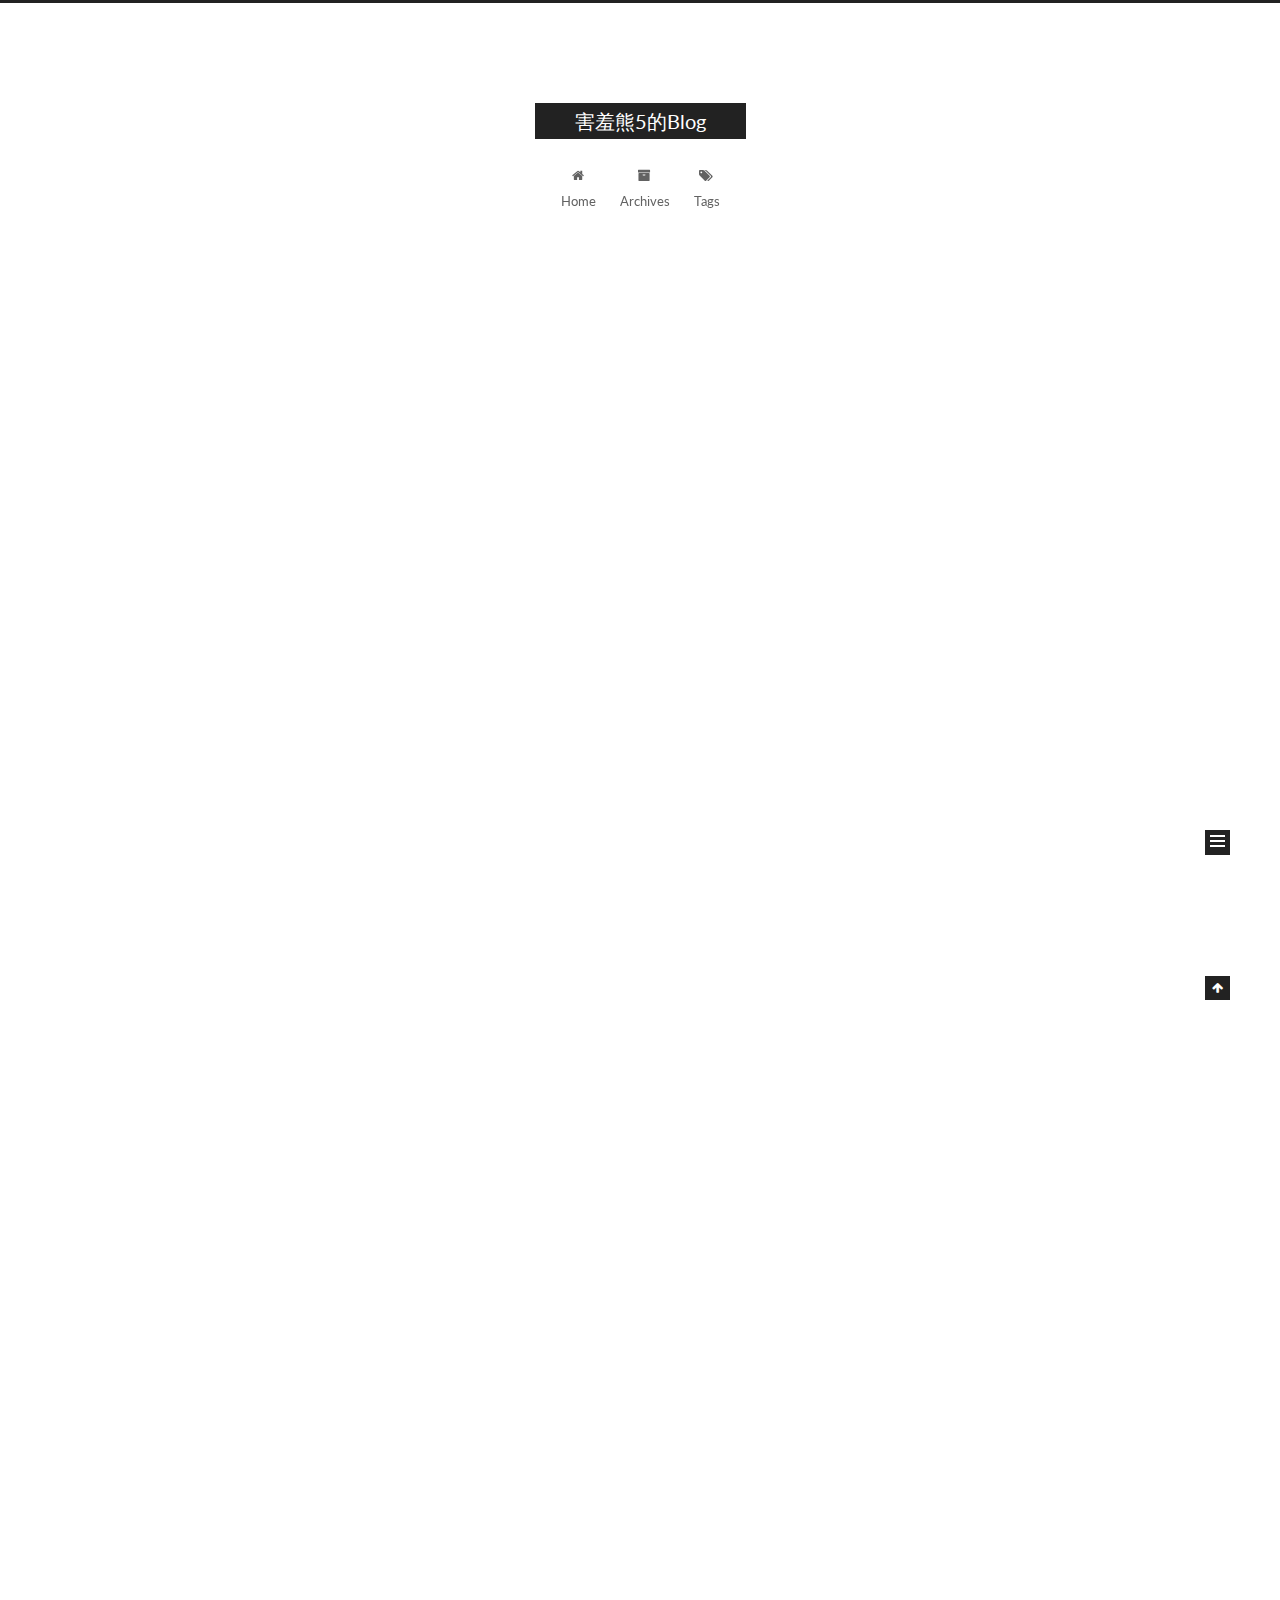
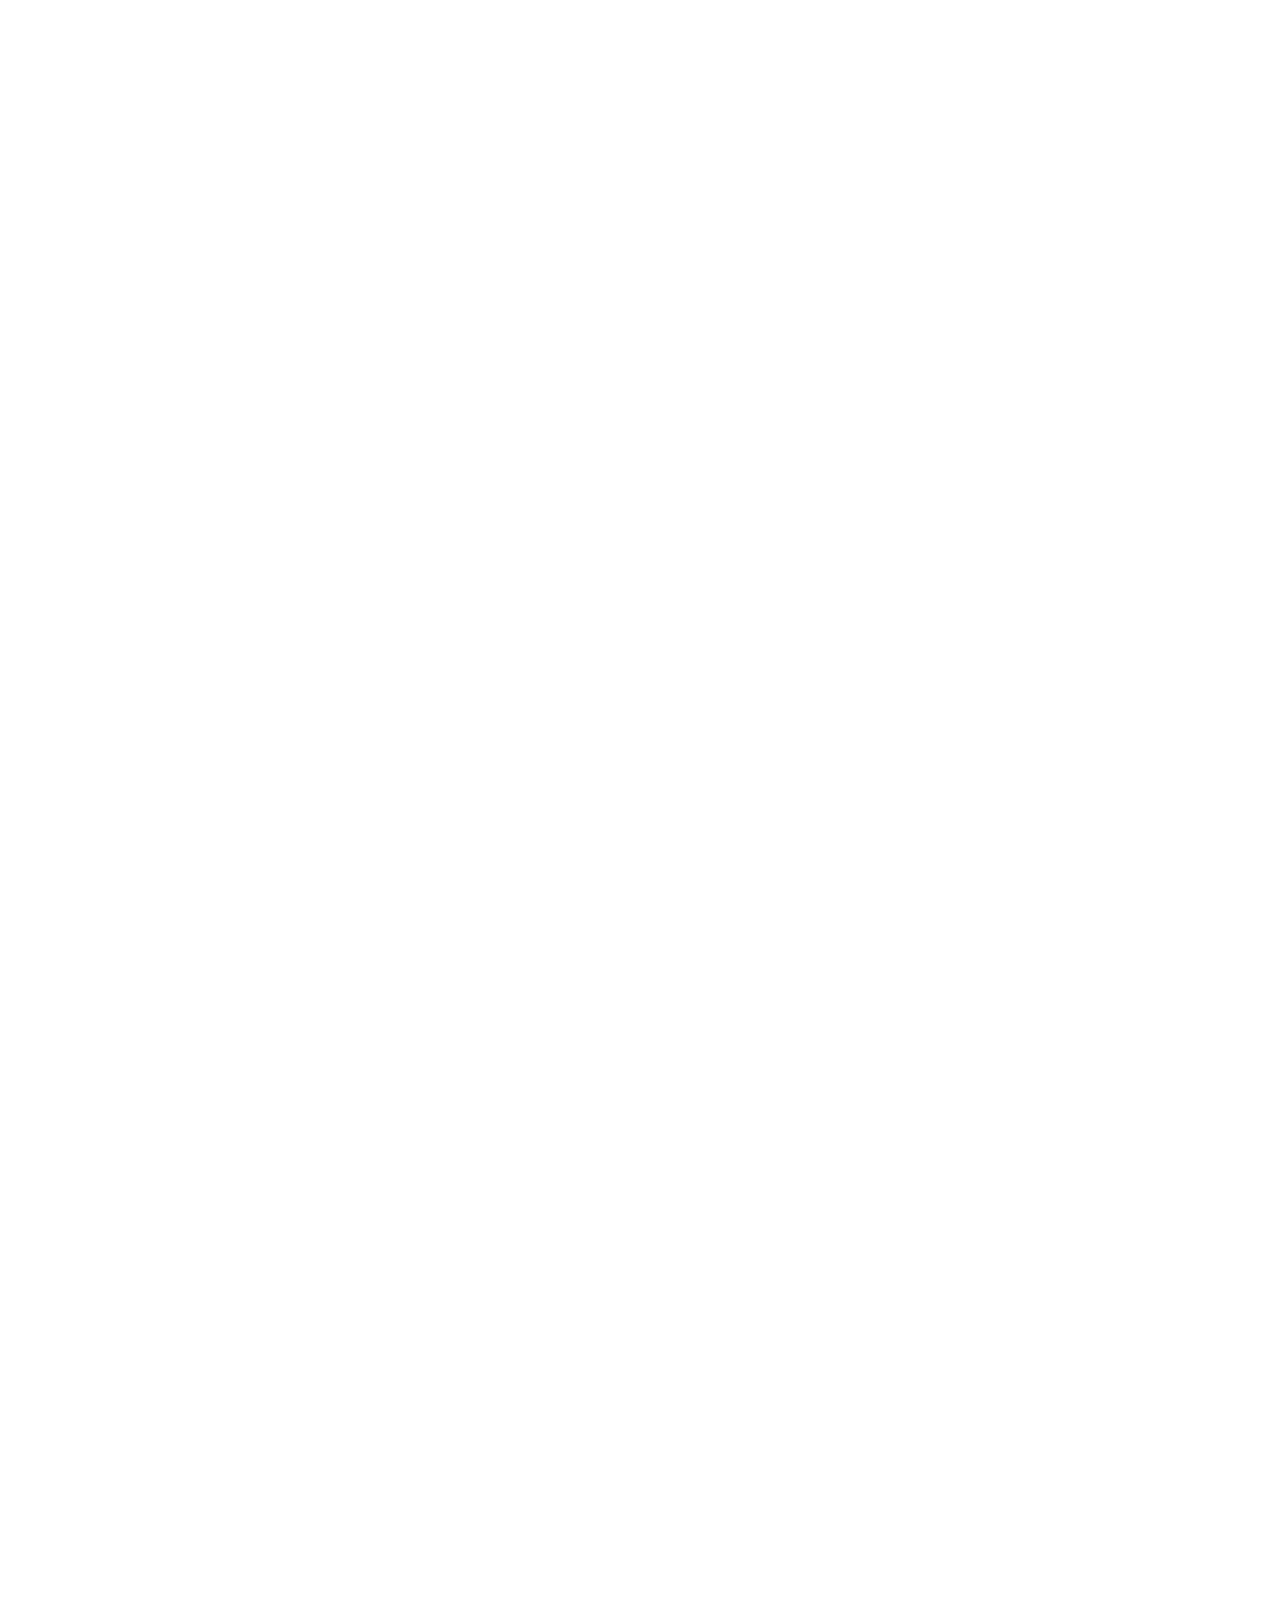
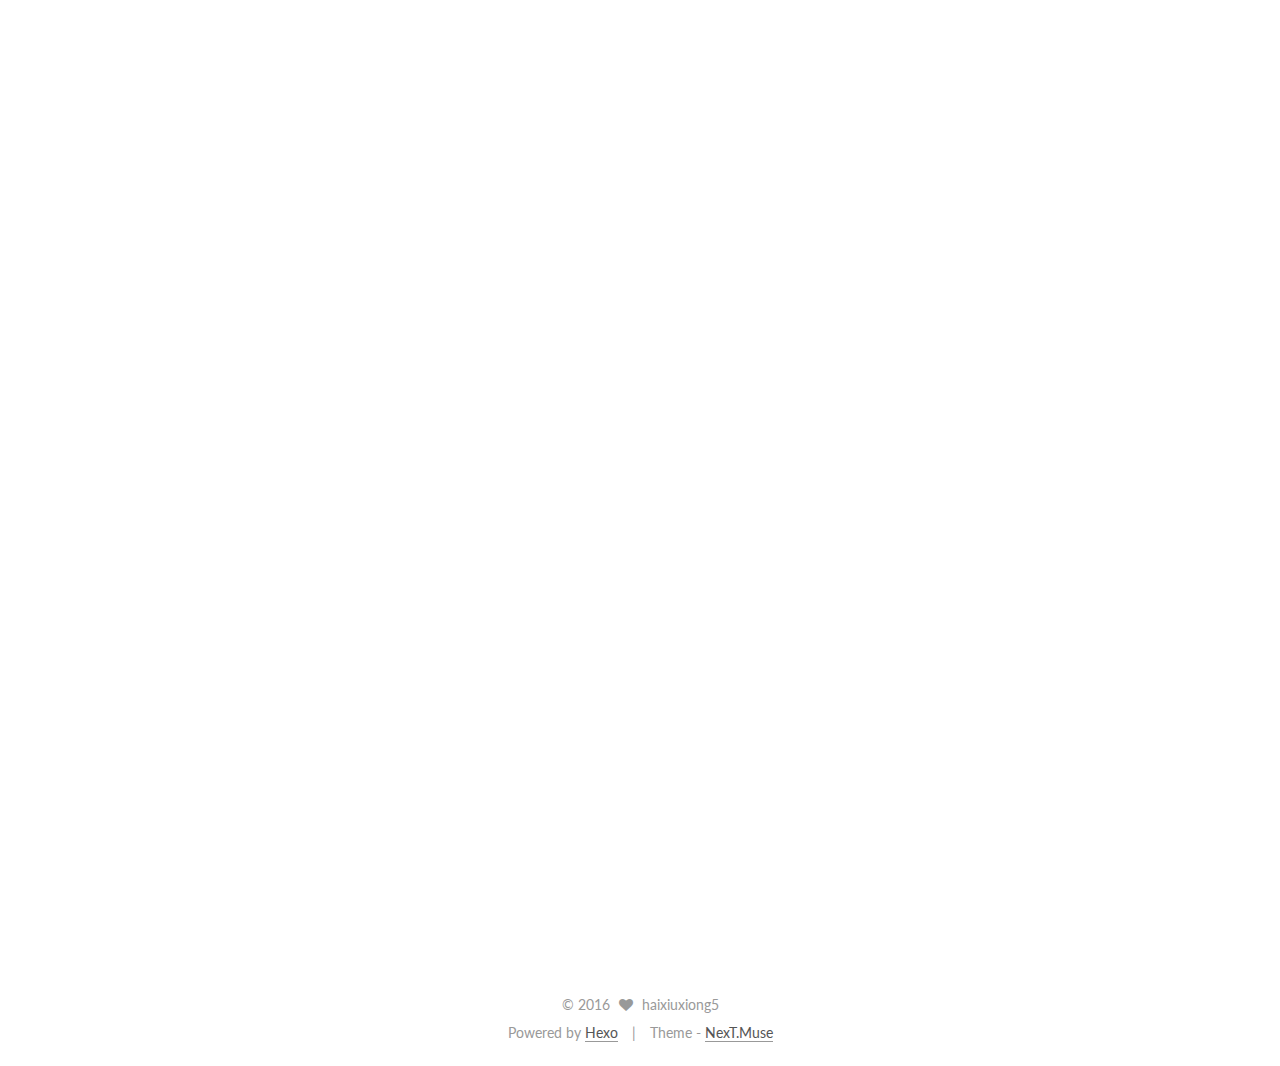
==== commit 453becf3: "Site updated: 2016-11-28 13:56:11" ====
--- a/index.html
+++ b/index.html
@@ -186,7 +186,7 @@
             
               <i class="menu-item-icon fa fa-fw fa-home"></i> <br />
             
-            Startseite
+            Home
           </a>
         </li>
       
@@ -196,7 +196,7 @@
             
               <i class="menu-item-icon fa fa-fw fa-archive"></i> <br />
             
-            Archiv
+            Archives
           </a>
         </li>
       
@@ -278,7 +278,7 @@
               <span class="post-meta-item-icon">
                 <i class="fa fa-calendar-o"></i>
               </span>
-              <span class="post-meta-item-text">Veröffentlicht am</span>
+              <span class="post-meta-item-text">Posted on</span>
               <time title="Post created" itemprop="dateCreated datePublished" datetime="2016-11-28T13:35:38+08:00">
                 2016-11-28
               </time>
@@ -394,7 +394,7 @@
               <span class="post-meta-item-icon">
                 <i class="fa fa-calendar-o"></i>
               </span>
-              <span class="post-meta-item-text">Veröffentlicht am</span>
+              <span class="post-meta-item-text">Posted on</span>
               <time title="Post created" itemprop="dateCreated datePublished" datetime="2016-11-28T11:09:51+08:00">
                 2016-11-28
               </time>
@@ -613,7 +613,7 @@
               <span class="post-meta-item-icon">
                 <i class="fa fa-calendar-o"></i>
               </span>
-              <span class="post-meta-item-text">Veröffentlicht am</span>
+              <span class="post-meta-item-text">Posted on</span>
               <time title="Post created" itemprop="dateCreated datePublished" datetime="2016-11-25T18:02:31+08:00">
                 2016-11-25
               </time>
@@ -732,7 +732,7 @@
           <div class="site-state-item site-state-posts">
             <a href="/archives">
               <span class="site-state-item-count">3</span>
-              <span class="site-state-item-name">Artikel</span>
+              <span class="site-state-item-name">posts</span>
             </a>
           </div>
 
@@ -742,7 +742,7 @@
             <div class="site-state-item site-state-tags">
               <a href="/tags">
                 <span class="site-state-item-count">1</span>
-                <span class="site-state-item-name">Tags</span>
+                <span class="site-state-item-name">tags</span>
               </a>
             </div>
           
@@ -790,7 +790,7 @@
 
 
 <div class="powered-by">
-  Erstellt mit  <a class="theme-link" href="https://hexo.io">Hexo</a>
+  Powered by <a class="theme-link" href="https://hexo.io">Hexo</a>
 </div>
 
 <div class="theme-info">
--- a/css/main.css
+++ b/css/main.css
@@ -1681,7 +1681,7 @@
   width: 4px;
   height: 4px;
   border-radius: 50%;
-  background: #2eb3ab;
+  background: #f21694;
 }
 .links-of-blogroll {
   font-size: 13px;
